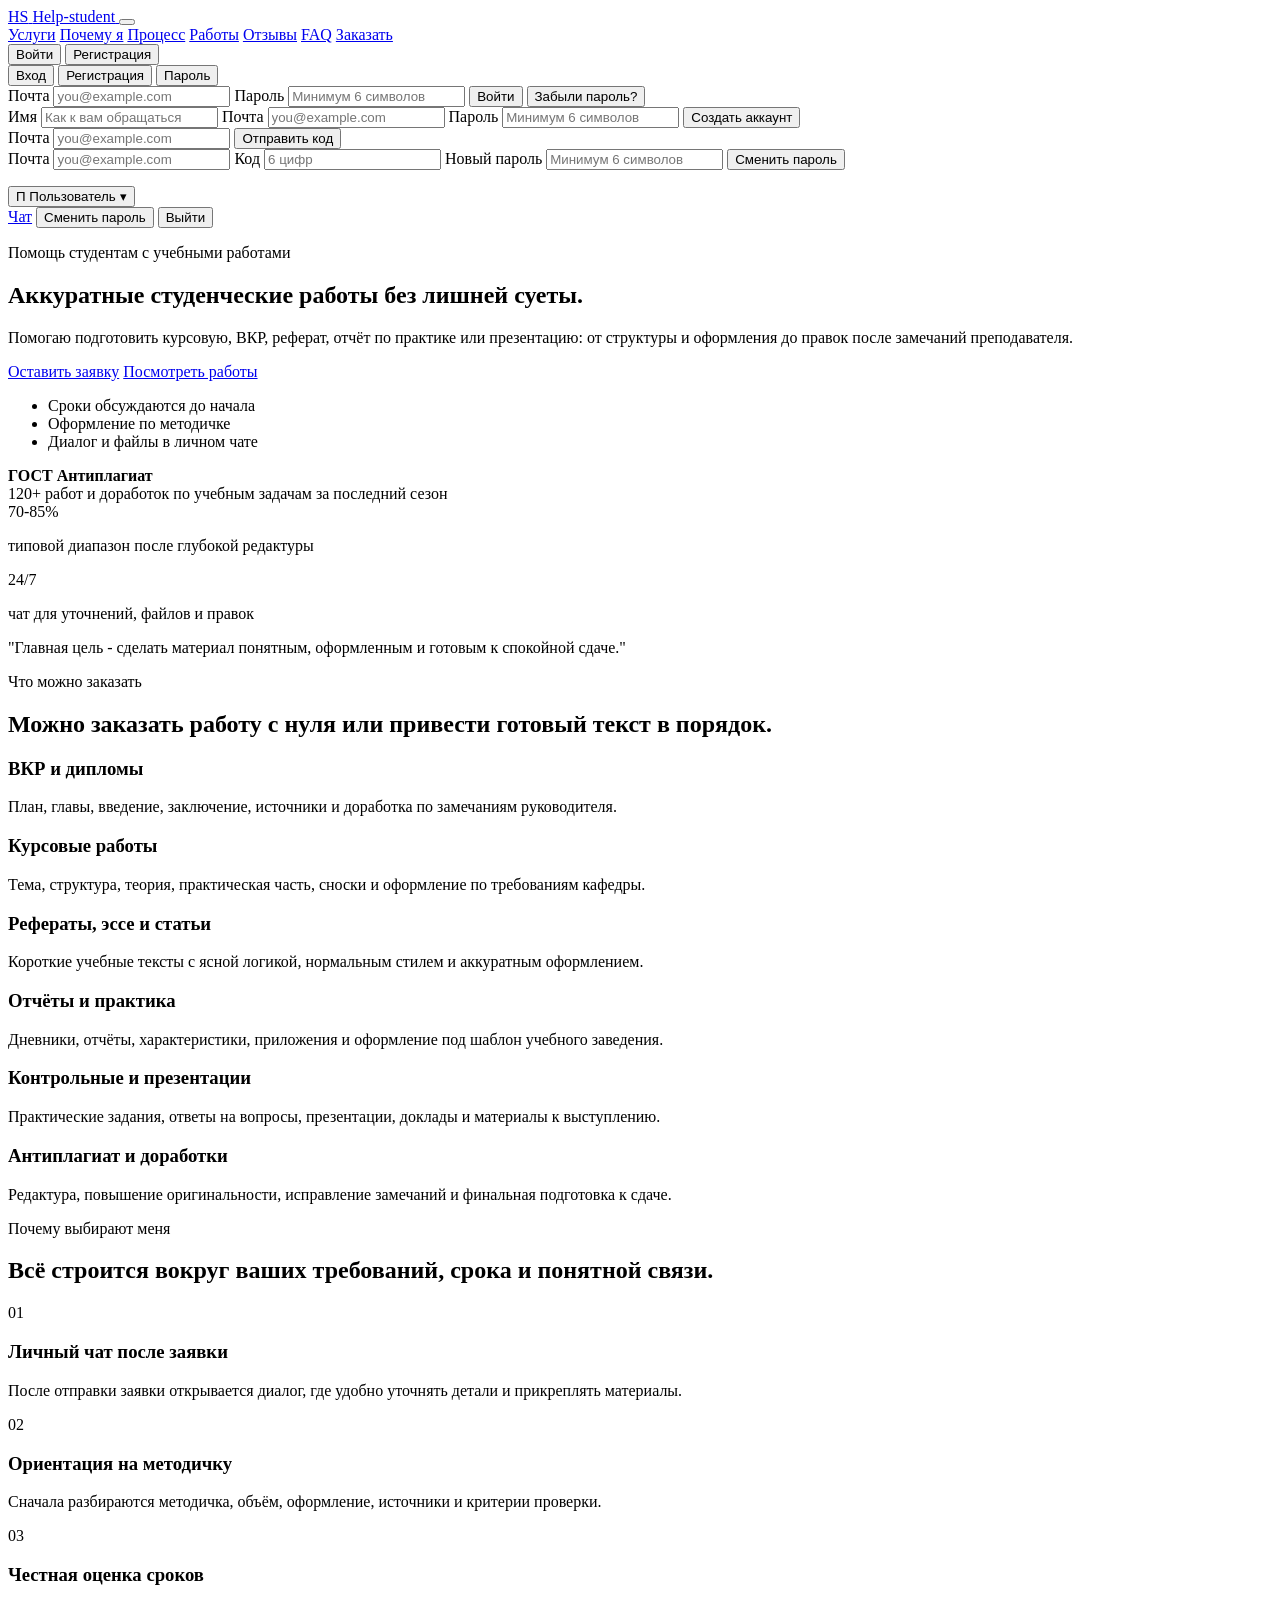
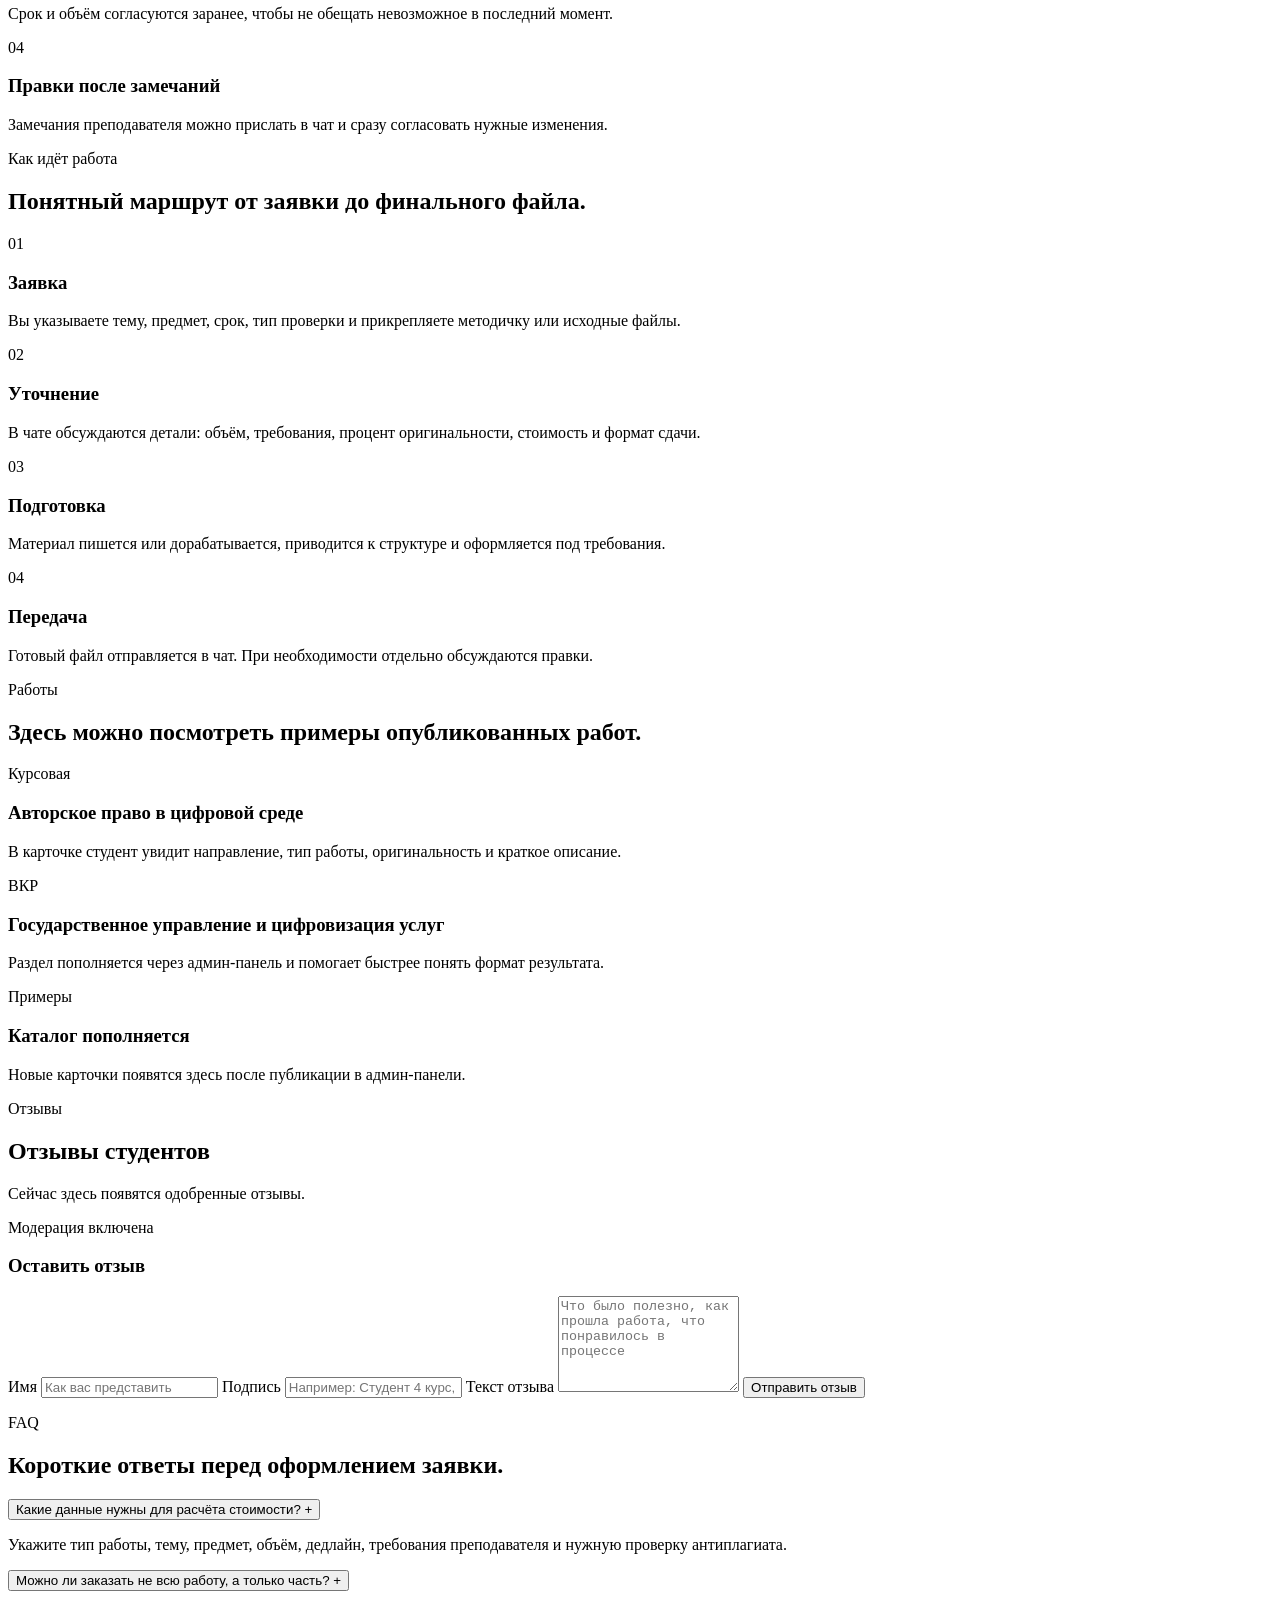
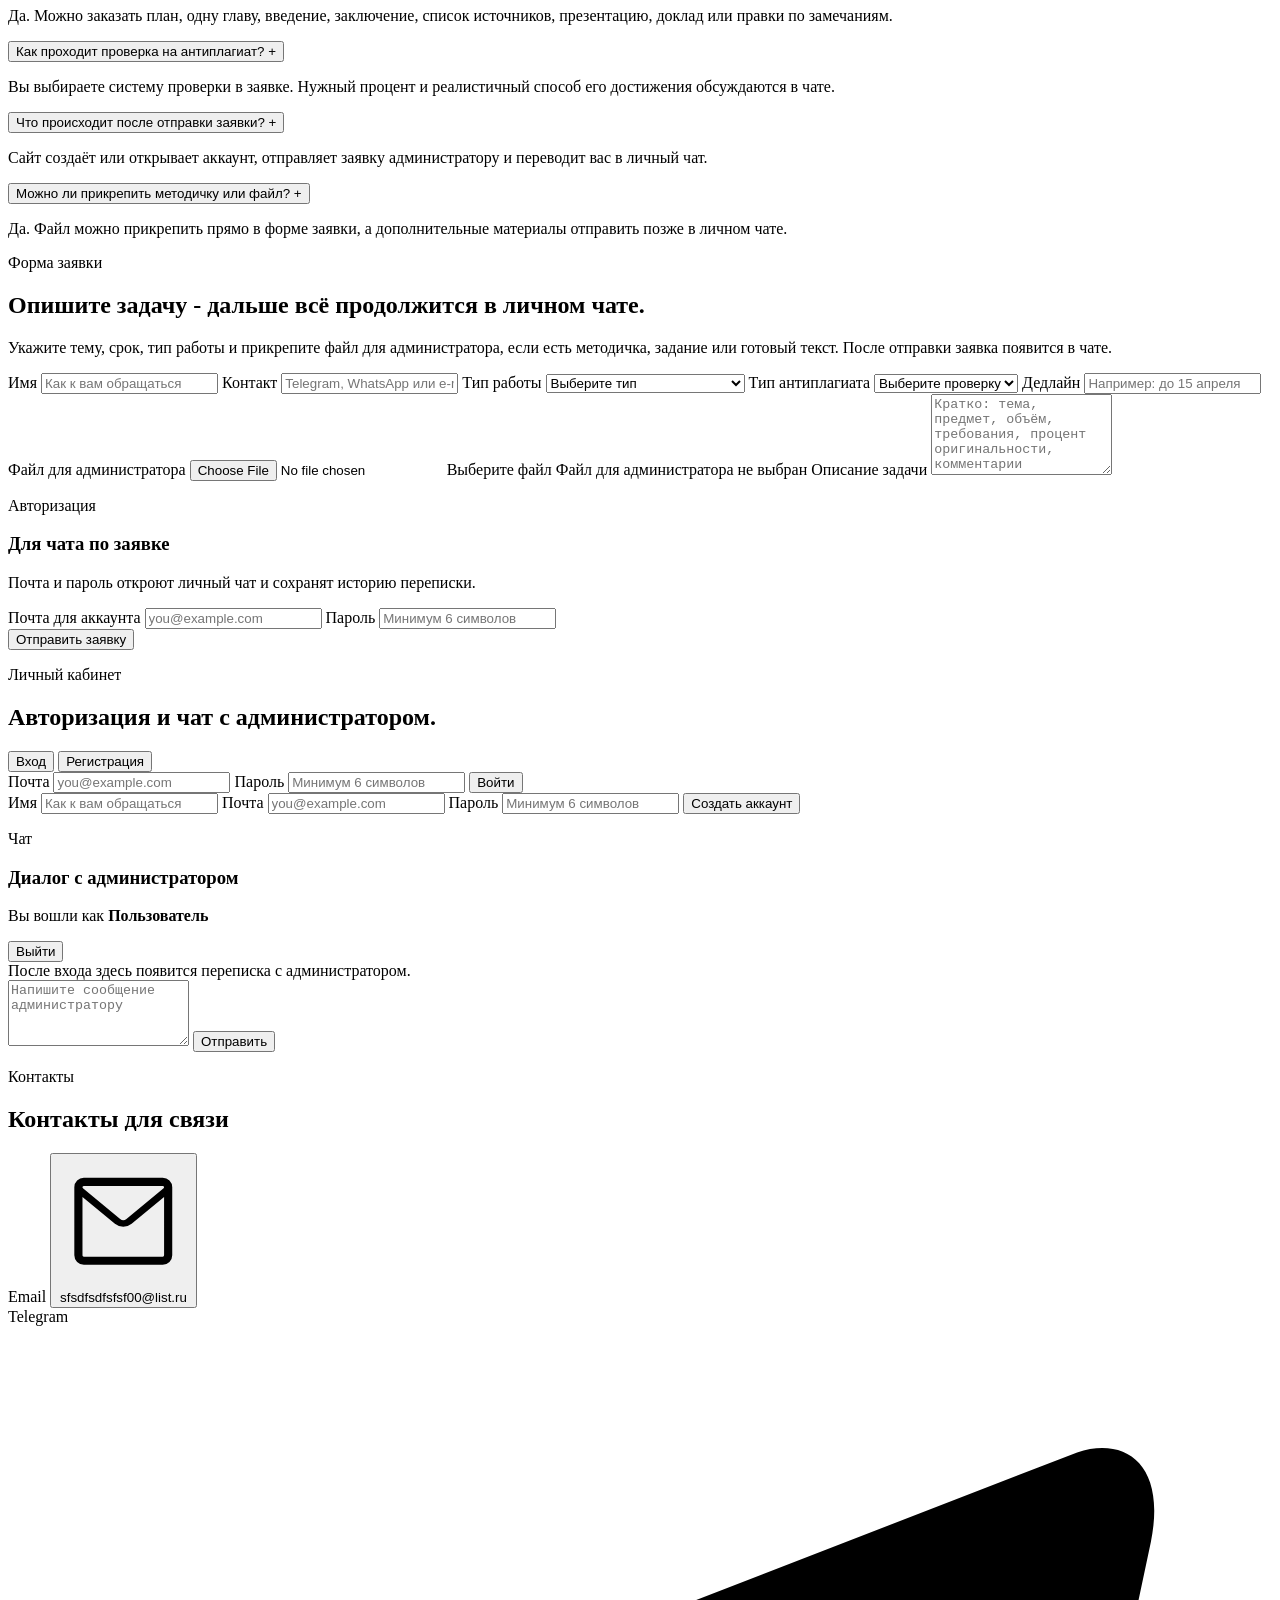
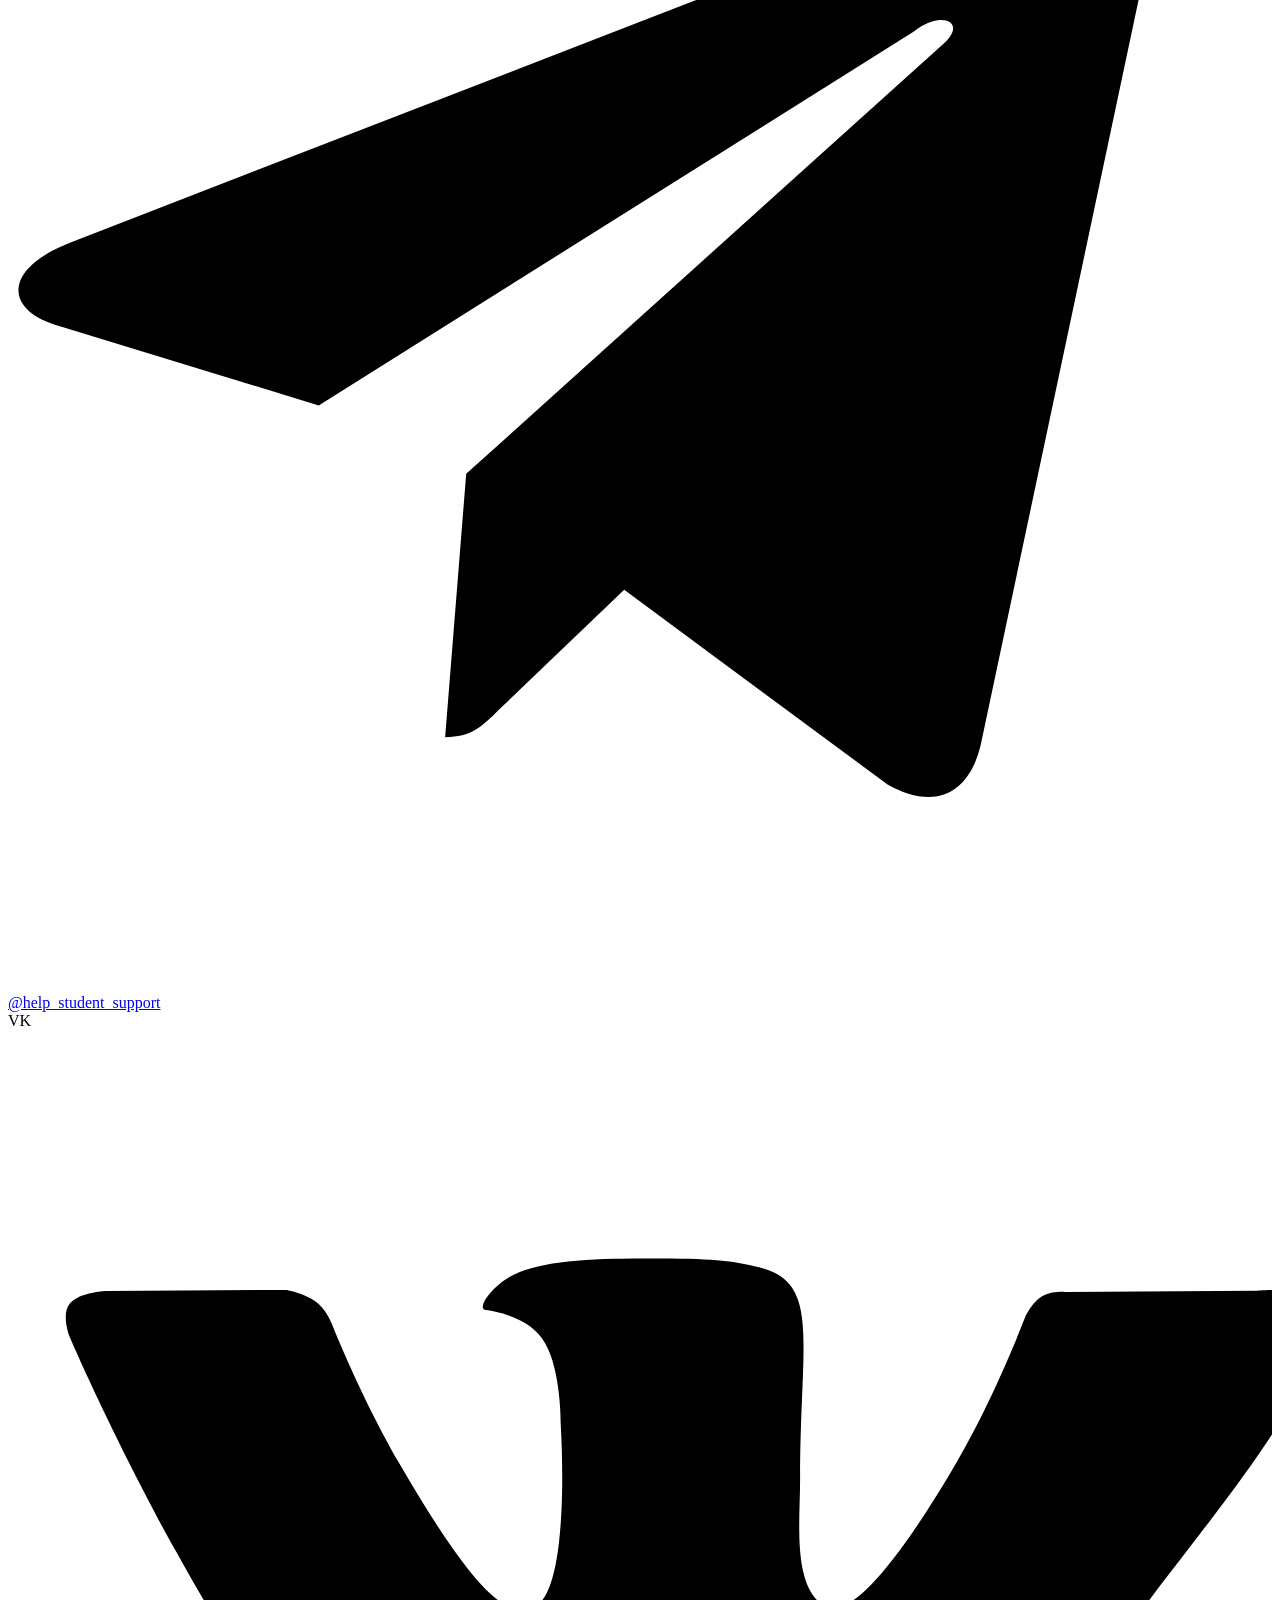
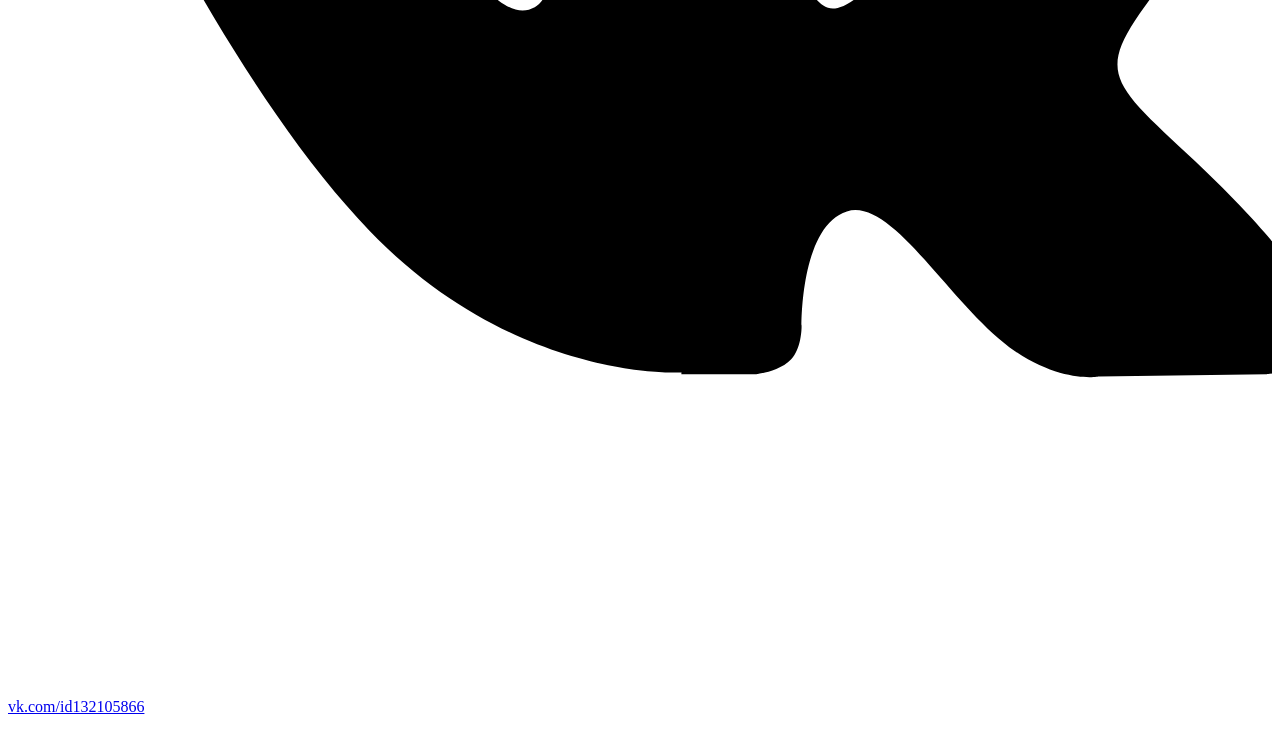
==== static/index.html @ 8c82ddb1 "Add files via upload" ====
<!DOCTYPE html>
<html lang="ru">
<head>
  <meta charset="UTF-8">
  <meta name="viewport" content="width=device-width, initial-scale=1.0">
  <title>Help-student | Помощь со студенческими работами</title>
  <meta
    name="description"
    content="Help-student: помощь с курсовыми, ВКР, рефератами, отчётами по практике, презентациями, повышением оригинальности и личным чатом с администратором."
  >
  <link rel="preconnect" href="https://fonts.googleapis.com">
  <link rel="preconnect" href="https://fonts.gstatic.com" crossorigin>
  <link href="https://fonts.googleapis.com/css2?family=Manrope:wght@400;500;700;800&family=Prata&display=swap" rel="stylesheet">
  <link rel="stylesheet" href="/styles.css">
</head>
<body>
  <div class="page-shell">
    <header class="site-header">
      <a class="brand" href="#hero">
        <span class="brand-mark">HS</span>
        <span class="brand-text">Help-student</span>
      </a>
      <button class="menu-toggle" type="button" aria-expanded="false" aria-controls="site-nav">
        <span></span>
        <span></span>
      </button>
      <nav class="site-nav" id="site-nav">
        <a href="#services">Услуги</a>
        <a href="#why">Почему я</a>
        <a href="#process">Процесс</a>
        <a href="#portfolio">Работы</a>
        <a href="#reviews">Отзывы</a>
        <a href="#faq">FAQ</a>
        <a href="#contact">Заказать</a>
      </nav>
      <div class="header-auth">
        <button class="button button-secondary header-auth-open" id="open-login-button" type="button">Войти</button>
        <button class="button button-primary header-auth-open" id="open-register-button" type="button">Регистрация</button>
        <div class="auth-popover is-hidden" id="auth-popover">
          <div class="account-tabs">
            <button class="account-tab is-active" type="button" data-auth-tab="login">Вход</button>
            <button class="account-tab" type="button" data-auth-tab="register">Регистрация</button>
            <button class="account-tab" type="button" data-auth-tab="reset">Пароль</button>
          </div>

          <form class="account-form" id="login-form">
            <label>
              Почта
              <input type="email" name="email" placeholder="you@example.com" required>
            </label>
            <label>
              Пароль
              <input type="password" name="password" placeholder="Минимум 6 символов" required>
            </label>
            <button class="button button-primary" type="submit">Войти</button>
            <button class="auth-inline-link" type="button" data-auth-tab="reset">Забыли пароль?</button>
          </form>

          <form class="account-form is-hidden" id="register-form">
            <label>
              Имя
              <input type="text" name="name" placeholder="Как к вам обращаться" required>
            </label>
            <label>
              Почта
              <input type="email" name="email" placeholder="you@example.com" required>
            </label>
            <label>
              Пароль
              <input type="password" name="password" placeholder="Минимум 6 символов" required>
            </label>
            <button class="button button-primary" type="submit">Создать аккаунт</button>
          </form>

          <div class="account-form is-hidden" id="reset-panel">
            <form class="account-form" id="reset-request-form">
              <label>
                Почта
                <input type="email" name="email" placeholder="you@example.com" required>
              </label>
              <button class="button button-secondary" type="submit">Отправить код</button>
            </form>
            <form class="account-form" id="reset-confirm-form">
              <label>
                Почта
                <input type="email" name="email" placeholder="you@example.com" required>
              </label>
              <label>
                Код
                <input type="text" name="code" placeholder="6 цифр" required>
              </label>
              <label>
                Новый пароль
                <input type="password" name="password" placeholder="Минимум 6 символов" required>
              </label>
              <button class="button button-primary" type="submit">Сменить пароль</button>
            </form>
          </div>

          <p class="form-status" id="auth-status" aria-live="polite"></p>
        </div>
        <div class="header-session is-hidden" id="header-session">
          <button class="button button-secondary profile-toggle" id="profile-toggle-button" type="button" aria-expanded="false" aria-controls="profile-menu">
            <span class="profile-avatar" id="profile-avatar" aria-hidden="true">П</span>
            <span class="header-session-name" id="header-session-name">Пользователь</span>
            <span class="profile-toggle-caret" aria-hidden="true">▾</span>
          </button>
          <div class="profile-menu is-hidden" id="profile-menu">
            <a class="profile-menu-link" id="open-chat-button" href="/chat">Чат</a>
            <span class="profile-menu-divider" aria-hidden="true"></span>
            <button class="profile-menu-link profile-menu-button" id="open-change-password-button" type="button">Сменить пароль</button>
            <span class="profile-menu-divider" aria-hidden="true"></span>
            <button class="profile-menu-link profile-menu-button" id="logout-button" type="button">Выйти</button>
          </div>
        </div>
      </div>
    </header>

    <main>
      <section class="hero" id="hero">
        <div class="hero-copy">
          <p class="eyebrow">Помощь студентам с учебными работами</p>
          <h1>Аккуратные студенческие работы без лишней суеты.</h1>
          <p class="hero-text">
            Помогаю подготовить курсовую, ВКР, реферат, отчёт по практике или презентацию:
            от структуры и оформления до правок после замечаний преподавателя.
          </p>
          <div class="hero-actions">
            <a class="button button-primary" href="#contact">Оставить заявку</a>
            <a class="button button-secondary" href="#portfolio">Посмотреть работы</a>
          </div>
          <ul class="hero-points">
            <li>Сроки обсуждаются до начала</li>
            <li>Оформление по методичке</li>
            <li>Диалог и файлы в личном чате</li>
          </ul>
        </div>
        <div class="hero-card">
          <div class="paper-preview" aria-hidden="true">
            <div class="paper-preview-head">
              <span></span>
              <span></span>
              <span></span>
            </div>
            <div class="paper-preview-lines">
              <i></i>
              <i></i>
              <i></i>
              <i></i>
            </div>
            <div class="paper-preview-footer">
              <b>ГОСТ</b>
              <b>Антиплагиат</b>
            </div>
          </div>
          <div class="stat-card">
            <span class="stat-number">120+</span>
            <span class="stat-label">работ и доработок по учебным задачам за последний сезон</span>
          </div>
          <div class="stat-grid">
            <article>
              <span>70-85%</span>
              <p>типовой диапазон после глубокой редактуры</p>
            </article>
            <article>
              <span>24/7</span>
              <p>чат для уточнений, файлов и правок</p>
            </article>
          </div>
          <div class="quote-card">
            <p>"Главная цель - сделать материал понятным, оформленным и готовым к спокойной сдаче."</p>
          </div>
        </div>
      </section>

      <section class="services section" id="services">
        <div class="section-heading">
          <p class="eyebrow">Что можно заказать</p>
          <h2>Можно заказать работу с нуля или привести готовый текст в порядок.</h2>
        </div>
        <div class="service-grid">
          <article class="service-card">
            <h3>ВКР и дипломы</h3>
            <p>План, главы, введение, заключение, источники и доработка по замечаниям руководителя.</p>
          </article>
          <article class="service-card">
            <h3>Курсовые работы</h3>
            <p>Тема, структура, теория, практическая часть, сноски и оформление по требованиям кафедры.</p>
          </article>
          <article class="service-card">
            <h3>Рефераты, эссе и статьи</h3>
            <p>Короткие учебные тексты с ясной логикой, нормальным стилем и аккуратным оформлением.</p>
          </article>
          <article class="service-card">
            <h3>Отчёты и практика</h3>
            <p>Дневники, отчёты, характеристики, приложения и оформление под шаблон учебного заведения.</p>
          </article>
          <article class="service-card">
            <h3>Контрольные и презентации</h3>
            <p>Практические задания, ответы на вопросы, презентации, доклады и материалы к выступлению.</p>
          </article>
          <article class="service-card accent-card">
            <h3>Антиплагиат и доработки</h3>
            <p>Редактура, повышение оригинальности, исправление замечаний и финальная подготовка к сдаче.</p>
          </article>
        </div>
      </section>

      <section class="why section" id="why">
        <div class="section-heading">
          <p class="eyebrow">Почему выбирают меня</p>
          <h2>Всё строится вокруг ваших требований, срока и понятной связи.</h2>
        </div>
        <div class="why-grid">
          <article class="why-card">
            <span>01</span>
            <h3>Личный чат после заявки</h3>
            <p>После отправки заявки открывается диалог, где удобно уточнять детали и прикреплять материалы.</p>
          </article>
          <article class="why-card">
            <span>02</span>
            <h3>Ориентация на методичку</h3>
            <p>Сначала разбираются методичка, объём, оформление, источники и критерии проверки.</p>
          </article>
          <article class="why-card">
            <span>03</span>
            <h3>Честная оценка сроков</h3>
            <p>Срок и объём согласуются заранее, чтобы не обещать невозможное в последний момент.</p>
          </article>
          <article class="why-card">
            <span>04</span>
            <h3>Правки после замечаний</h3>
            <p>Замечания преподавателя можно прислать в чат и сразу согласовать нужные изменения.</p>
          </article>
        </div>
      </section>

      <section class="process section" id="process">
        <div class="section-heading">
          <p class="eyebrow">Как идёт работа</p>
          <h2>Понятный маршрут от заявки до финального файла.</h2>
        </div>
        <div class="process-grid">
          <article>
            <span>01</span>
            <h3>Заявка</h3>
            <p>Вы указываете тему, предмет, срок, тип проверки и прикрепляете методичку или исходные файлы.</p>
          </article>
          <article>
            <span>02</span>
            <h3>Уточнение</h3>
            <p>В чате обсуждаются детали: объём, требования, процент оригинальности, стоимость и формат сдачи.</p>
          </article>
          <article>
            <span>03</span>
            <h3>Подготовка</h3>
            <p>Материал пишется или дорабатывается, приводится к структуре и оформляется под требования.</p>
          </article>
          <article>
            <span>04</span>
            <h3>Передача</h3>
            <p>Готовый файл отправляется в чат. При необходимости отдельно обсуждаются правки.</p>
          </article>
        </div>
      </section>

      <section class="portfolio section" id="portfolio">
        <div class="section-heading">
          <p class="eyebrow">Работы</p>
          <h2>Здесь можно посмотреть примеры опубликованных работ.</h2>
        </div>
        <div class="portfolio-grid" id="works-list">
          <article class="portfolio-card">
            <p class="portfolio-type">Курсовая</p>
            <h3>Авторское право в цифровой среде</h3>
            <p>В карточке студент увидит направление, тип работы, оригинальность и краткое описание.</p>
          </article>
          <article class="portfolio-card">
            <p class="portfolio-type">ВКР</p>
            <h3>Государственное управление и цифровизация услуг</h3>
            <p>Раздел пополняется через админ-панель и помогает быстрее понять формат результата.</p>
          </article>
          <article class="portfolio-card">
            <p class="portfolio-type">Примеры</p>
            <h3>Каталог пополняется</h3>
            <p>Новые карточки появятся здесь после публикации в админ-панели.</p>
          </article>
        </div>
      </section>

      <section class="reviews section" id="reviews">
        <div class="section-heading">
          <p class="eyebrow">Отзывы</p>
          <h2>Отзывы студентов</h2>
        </div>
        <div class="reviews-layout">
          <div class="review-grid" id="reviews-list">
            <article class="review-card">
              <p>Сейчас здесь появятся одобренные отзывы.</p>
              <span>Модерация включена</span>
            </article>
          </div>
          <form class="review-form" id="review-form">
            <h3>Оставить отзыв</h3>
            <label>
              Имя
              <input type="text" name="name" placeholder="Как вас представить" required>
            </label>
            <label>
              Подпись
              <input type="text" name="role" placeholder="Например: Студент 4 курс, МГУ" required>
            </label>
            <label class="full-width">
              Текст отзыва
              <textarea name="text" rows="6" placeholder="Что было полезно, как прошла работа, что понравилось в процессе" required></textarea>
            </label>
            <button class="button button-primary full-width" type="submit">Отправить отзыв</button>
            <p class="form-status" id="review-status" aria-live="polite"></p>
          </form>
        </div>
      </section>

      <section class="faq section" id="faq">
        <div class="section-heading">
          <p class="eyebrow">FAQ</p>
          <h2>Короткие ответы перед оформлением заявки.</h2>
        </div>
        <div class="faq-list">
          <article class="faq-item">
            <button class="faq-question" type="button">
              <span>Какие данные нужны для расчёта стоимости?</span>
              <span class="faq-icon">+</span>
            </button>
            <div class="faq-answer">
              <p>Укажите тип работы, тему, предмет, объём, дедлайн, требования преподавателя и нужную проверку антиплагиата.</p>
            </div>
          </article>
          <article class="faq-item">
            <button class="faq-question" type="button">
              <span>Можно ли заказать не всю работу, а только часть?</span>
              <span class="faq-icon">+</span>
            </button>
            <div class="faq-answer">
              <p>Да. Можно заказать план, одну главу, введение, заключение, список источников, презентацию, доклад или правки по замечаниям.</p>
            </div>
          </article>
          <article class="faq-item">
            <button class="faq-question" type="button">
              <span>Как проходит проверка на антиплагиат?</span>
              <span class="faq-icon">+</span>
            </button>
            <div class="faq-answer">
              <p>Вы выбираете систему проверки в заявке. Нужный процент и реалистичный способ его достижения обсуждаются в чате.</p>
            </div>
          </article>
          <article class="faq-item">
            <button class="faq-question" type="button">
              <span>Что происходит после отправки заявки?</span>
              <span class="faq-icon">+</span>
            </button>
            <div class="faq-answer">
              <p>Сайт создаёт или открывает аккаунт, отправляет заявку администратору и переводит вас в личный чат.</p>
            </div>
          </article>
          <article class="faq-item">
            <button class="faq-question" type="button">
              <span>Можно ли прикрепить методичку или файл?</span>
              <span class="faq-icon">+</span>
            </button>
            <div class="faq-answer">
              <p>Да. Файл можно прикрепить прямо в форме заявки, а дополнительные материалы отправить позже в личном чате.</p>
            </div>
          </article>
        </div>
      </section>

      <section class="contact section" id="contact">
        <div class="contact-panel">
          <div class="contact-copy">
            <p class="eyebrow">Форма заявки</p>
            <h2>Опишите задачу - дальше всё продолжится в личном чате.</h2>
            <p>
              Укажите тему, срок, тип работы и прикрепите файл для администратора, если есть методичка,
              задание или готовый текст. После отправки заявка появится в чате.
            </p>
          </div>
          <form class="contact-form" id="request-form">
            <label>
              Имя
              <input type="text" name="name" placeholder="Как к вам обращаться" required>
            </label>
            <label>
              Контакт
              <input type="text" name="contact" placeholder="Telegram, WhatsApp или e-mail" required>
            </label>
            <label>
              Тип работы
              <select name="taskType" required>
                <option value="">Выберите тип</option>
                <option value="ВКР">ВКР</option>
                <option value="Курсовая">Курсовая</option>
                <option value="Реферат">Реферат</option>
                <option value="Статья">Статья</option>
                <option value="Отчёт по практике">Отчёт по практике</option>
                <option value="Контрольная">Контрольная</option>
                <option value="Презентация">Презентация</option>
                <option value="Редактура">Редактура</option>
                <option value="Оригинальность">Повышение оригинальности</option>
              </select>
            </label>
            <label>
              Тип антиплагиата
              <select name="antiPlagiarism" required>
                <option value="">Выберите проверку</option>
                <option value="Антиплагиат.ВУЗ">Антиплагиат.ВУЗ</option>
                <option value="Антиплагиат.ру">Антиплагиат.ру</option>
                <option value="Etxt / Text.ru">Etxt / Text.ru</option>
                <option value="Не требуется">Не требуется</option>
                <option value="Уточнить в чате">Уточнить в чате</option>
              </select>
            </label>
            <label>
              Дедлайн
              <input type="text" name="deadline" placeholder="Например: до 15 апреля" required>
            </label>
            <label class="request-file-field">
              Файл для администратора
              <span class="file-picker">
                <input id="request-file-input" type="file" name="attachmentFile">
                <span class="file-picker-button">Выберите файл</span>
              </span>
              <span class="attachment-name" id="request-attachment-name">Файл для администратора не выбран</span>
            </label>
            <label class="request-details-field">
              Описание задачи
              <textarea name="details" rows="5" placeholder="Кратко: тема, предмет, объём, требования, процент оригинальности, комментарии преподавателя" required></textarea>
            </label>
            <div class="request-auth-box full-width" id="request-auth-box">
              <div>
                <p class="eyebrow">Авторизация</p>
                <h3>Для чата по заявке</h3>
                <p>Почта и пароль откроют личный чат и сохранят историю переписки.</p>
              </div>
              <label>
                Почта для аккаунта
                <input type="email" name="authEmail" placeholder="you@example.com">
              </label>
              <label>
                Пароль
                <input type="password" name="authPassword" placeholder="Минимум 6 символов">
              </label>
            </div>
            <button class="button button-primary full-width" type="submit">Отправить заявку</button>
            <p class="form-status" id="form-status" aria-live="polite"></p>
          </form>
        </div>
      </section>

      <section class="account section is-hidden" id="account">
        <div class="section-heading">
          <p class="eyebrow">Личный кабинет</p>
          <h2>Авторизация и чат с администратором.</h2>
        </div>
        <div class="account-layout">
          <div class="account-auth" id="account-auth">
            <div class="account-tabs">
              <button class="account-tab is-active" type="button" data-auth-tab="login">Вход</button>
              <button class="account-tab" type="button" data-auth-tab="register">Регистрация</button>
            </div>

            <form class="account-form" id="account-login-form">
              <label>
                Почта
                <input type="email" name="email" placeholder="you@example.com" required>
              </label>
              <label>
                Пароль
                <input type="password" name="password" placeholder="Минимум 6 символов" required>
              </label>
              <button class="button button-primary" type="submit">Войти</button>
            </form>

            <form class="account-form is-hidden" id="account-register-form">
              <label>
                Имя
                <input type="text" name="name" placeholder="Как к вам обращаться" required>
              </label>
              <label>
                Почта
                <input type="email" name="email" placeholder="you@example.com" required>
              </label>
              <label>
                Пароль
                <input type="password" name="password" placeholder="Минимум 6 символов" required>
              </label>
              <button class="button button-primary" type="submit">Создать аккаунт</button>
            </form>

            <p class="form-status" id="account-auth-status" aria-live="polite"></p>
          </div>

          <div class="user-chat is-hidden" id="user-chat-panel">
            <div class="user-chat-head">
              <div>
                <p class="eyebrow">Чат</p>
                <h3>Диалог с администратором</h3>
                <p class="user-chat-subtitle">Вы вошли как <strong id="user-name">Пользователь</strong></p>
              </div>
              <button class="button button-secondary" id="user-logout-button" type="button">Выйти</button>
            </div>
            <div class="chat-messages" id="user-chat-messages">
              <div class="chat-empty">После входа здесь появится переписка с администратором.</div>
            </div>
            <form class="chat-form" id="user-chat-form">
              <textarea name="text" rows="4" placeholder="Напишите сообщение администратору" required></textarea>
              <button class="button button-primary" type="submit">Отправить</button>
            </form>
            <p class="form-status" id="chat-status" aria-live="polite"></p>
          </div>
        </div>
      </section>

      <footer class="site-footer section">
        <div class="footer-panel">
          <div class="footer-copy">
            <p class="eyebrow">Контакты</p>
            <h2>Контакты для связи</h2>
            <div class="footer-contacts">
              <div class="footer-contact-item">
                <span class="footer-contact-label">Email</span>
                <button
                  class="footer-link footer-copy-button"
                  type="button"
                  data-copy-email="sfsdfsdfsfsf00@list.ru"
                  aria-label="Скопировать почту"
                >
                  <svg class="footer-inline-icon" viewBox="0 0 24 24" aria-hidden="true">
                    <path d="M3 5.75A1.75 1.75 0 0 1 4.75 4h14.5A1.75 1.75 0 0 1 21 5.75v12.5A1.75 1.75 0 0 1 19.25 20H4.75A1.75 1.75 0 0 1 3 18.25V5.75Zm1.75-.25a.25.25 0 0 0-.159.443l6.83 5.629a.92.92 0 0 0 1.158 0l6.83-5.629a.25.25 0 0 0-.159-.443H4.75Zm14.75 2.022-5.964 4.916a2.42 2.42 0 0 1-3.072 0L4.5 7.522v10.728c0 .138.112.25.25.25h14.5a.25.25 0 0 0 .25-.25V7.522Z"/>
                  </svg>
                  <span>sfsdfsdfsfsf00@list.ru</span>
                </button>
              </div>
              <div class="footer-contact-item">
                <span class="footer-contact-label">Telegram</span>
                <a class="footer-link" href="https://t.me/help_student_support" target="_blank" rel="noopener noreferrer">
                  <svg class="footer-inline-icon" viewBox="0 0 24 24" aria-hidden="true">
                    <path d="M21.7 4.1 18.5 19.2c-.2 1.1-.9 1.4-1.8.9l-5-3.7-2.4 2.3c-.3.3-.5.5-1 .5l.4-5 9.1-8.2c.4-.4-.1-.6-.6-.2L5.9 12.9 1 11.4c-1.1-.3-1.1-1.1.2-1.6L20.3 2.4c.9-.3 1.7.2 1.4 1.7Z"/>
                  </svg>
                  <span>@help_student_support</span>
                </a>
              </div>
              <div class="footer-contact-item">
                <span class="footer-contact-label">VK</span>
                <a class="footer-link" href="https://vk.com/id132105866" target="_blank" rel="noopener noreferrer">
                  <svg class="footer-inline-icon" viewBox="0 0 24 24" aria-hidden="true">
                    <path d="M12.785 17.927h1.432s.433-.047.654-.282c.204-.217.197-.624.197-.624s-.028-1.904.86-2.184c.876-.277 2 1.84 3.193 2.654.903.616 1.59.481 1.59.481l3.192-.045s1.67-.103.878-1.419c-.065-.108-.462-.973-2.378-2.752-2.005-1.862-1.736-1.561.678-4.779 1.47-1.959 2.059-3.154 1.875-3.666-.176-.489-1.262-.36-1.262-.36l-3.594.022s-.267-.036-.464.081c-.193.115-.317.383-.317.383s-.569 1.515-1.326 2.804c-1.597 2.72-2.236 2.865-2.497 2.696-.607-.393-.456-1.578-.456-2.42 0-2.63.399-3.726-.777-4.01-.39-.094-.678-.157-1.677-.167-1.283-.013-2.367.004-2.982.305-.409.2-.724.646-.531.672.239.031.78.147 1.065.535.37.502.356 1.63.356 1.63s.211 3.095-.493 3.479c-.484.264-1.149-.275-2.578-2.744-.732-1.265-1.285-2.662-1.285-2.662s-.106-.259-.297-.398c-.23-.168-.552-.222-.552-.222l-3.415.022s-.513.014-.7.236c-.167.198-.014.607-.014.607s2.673 6.25 5.699 9.397c2.777 2.887 5.929 2.698 5.929 2.698Z"/>
                  </svg>
                  <span>vk.com/id132105866</span>
                </a>
              </div>
            </div>
            <p class="footer-copy-status" id="footer-copy-status" aria-live="polite"></p>
          </div>
        </div>
      </footer>
    </main>
  </div>

  <script src="/app.js"></script>
</body>
</html>
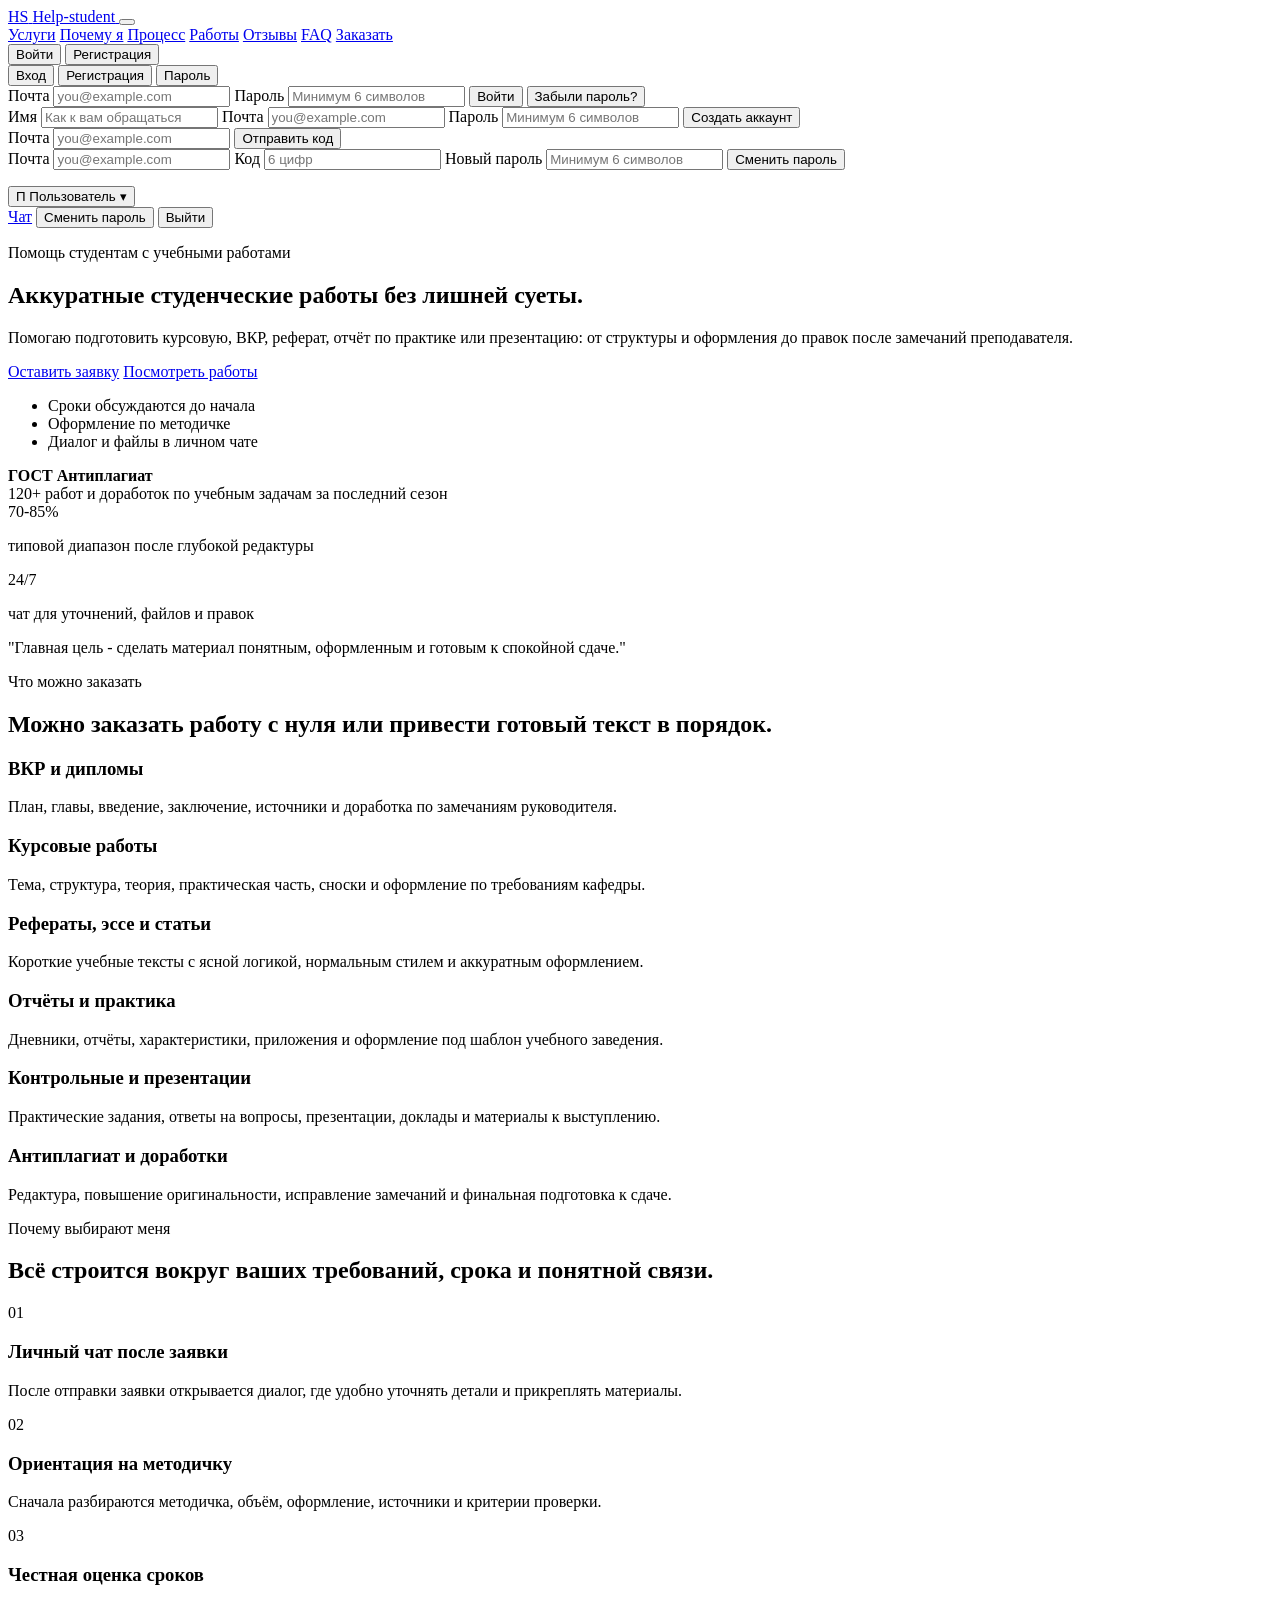
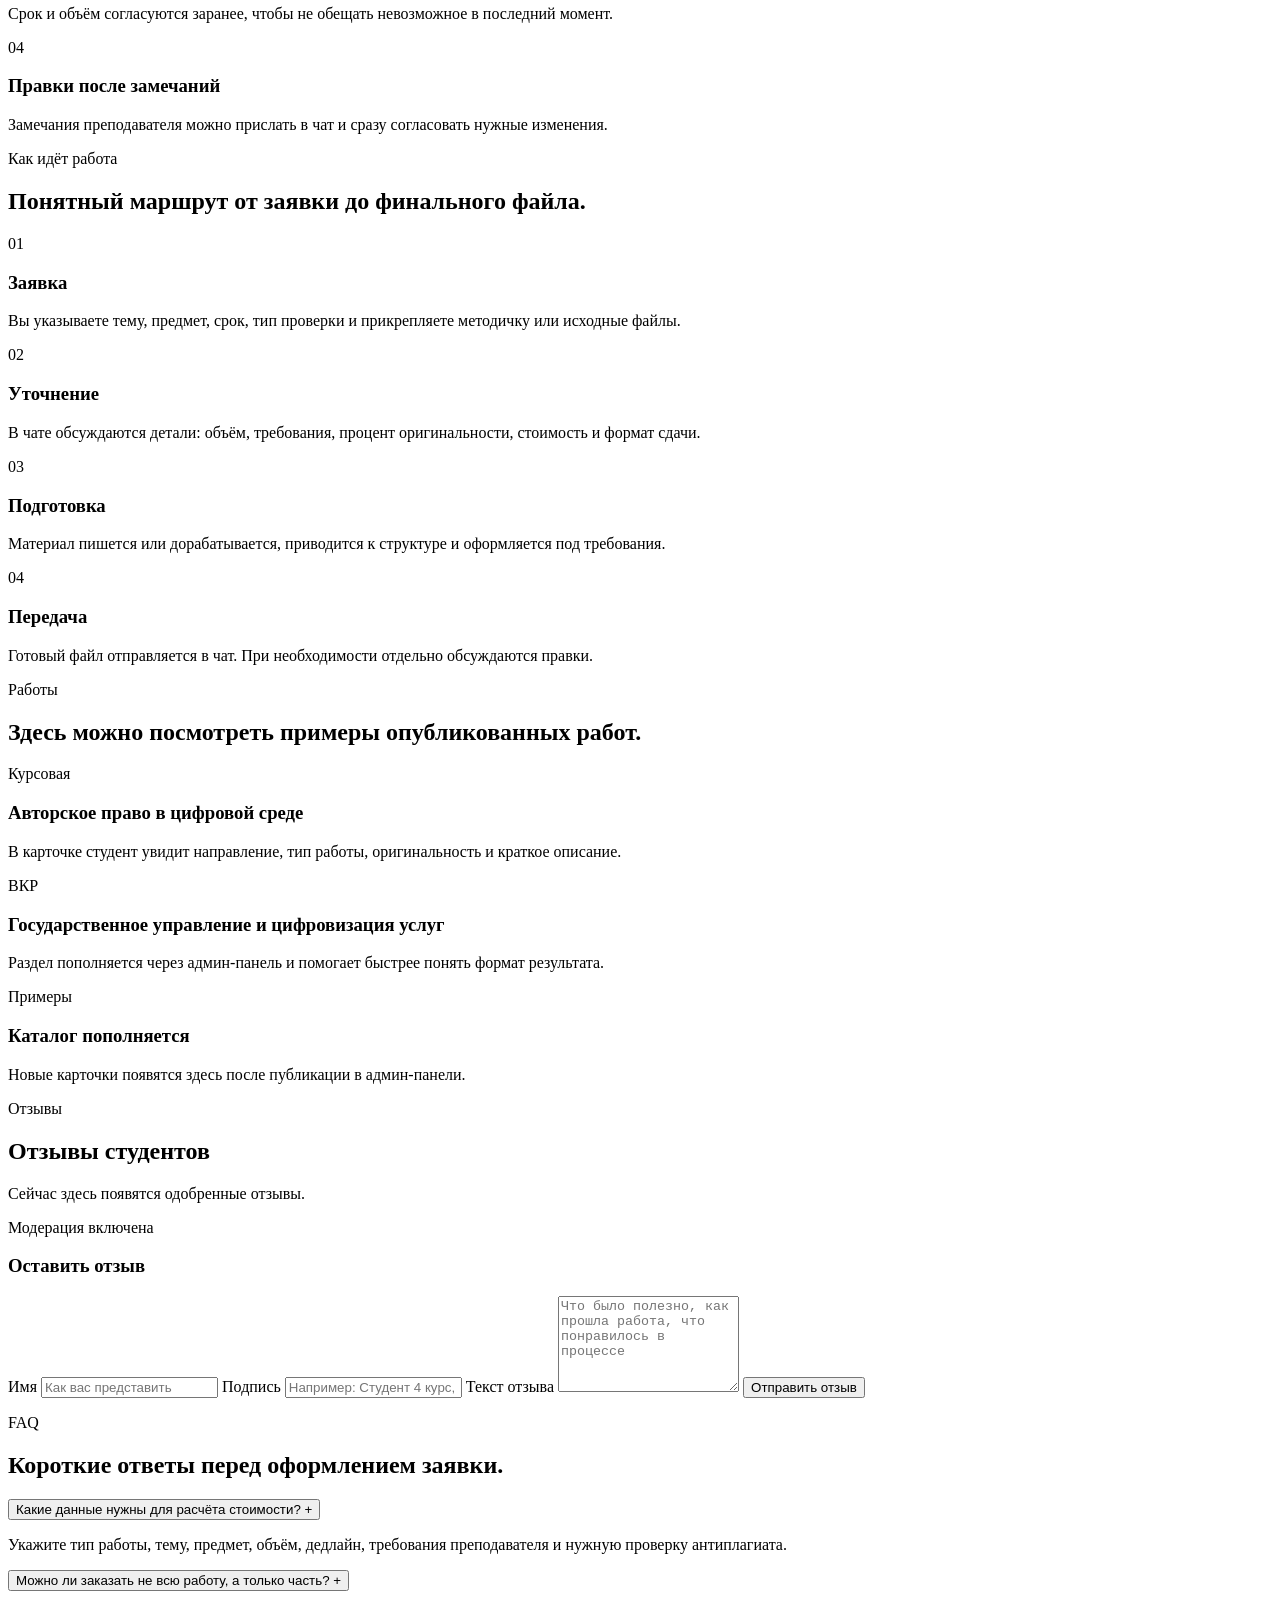
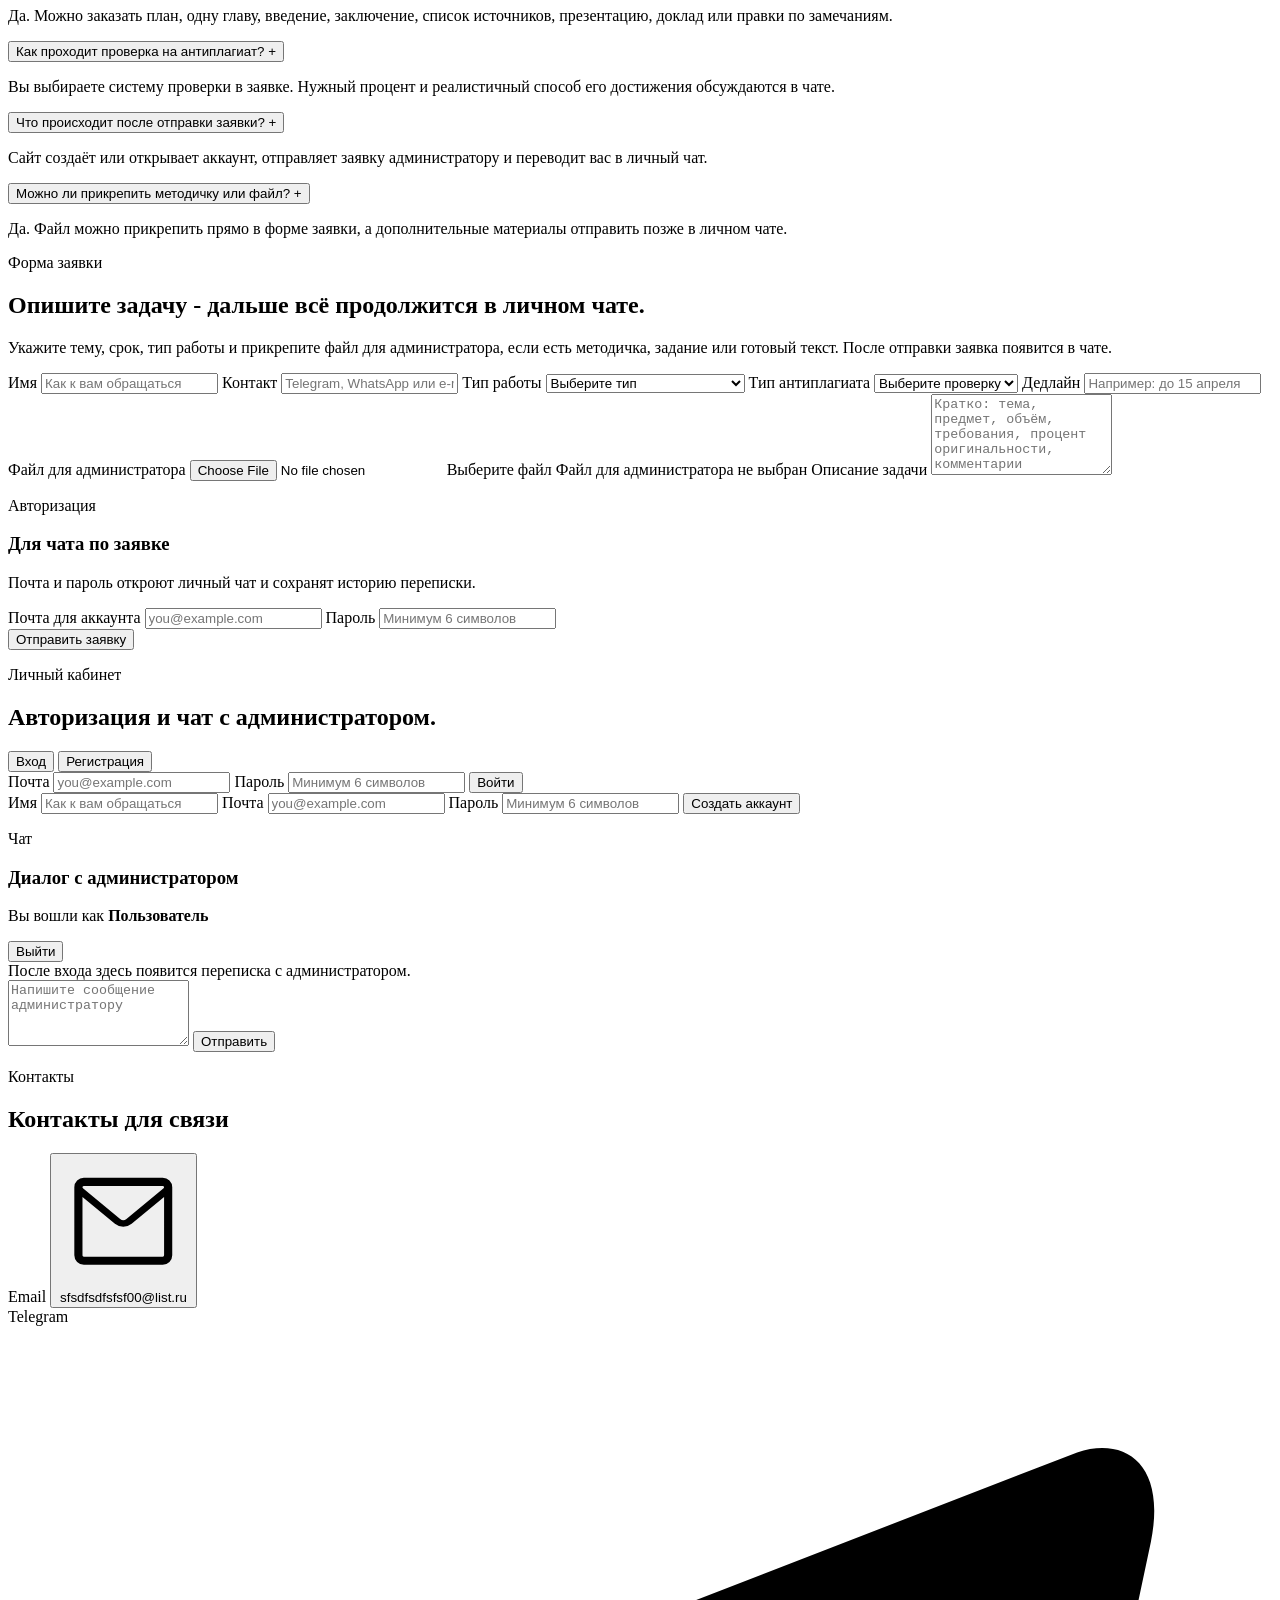
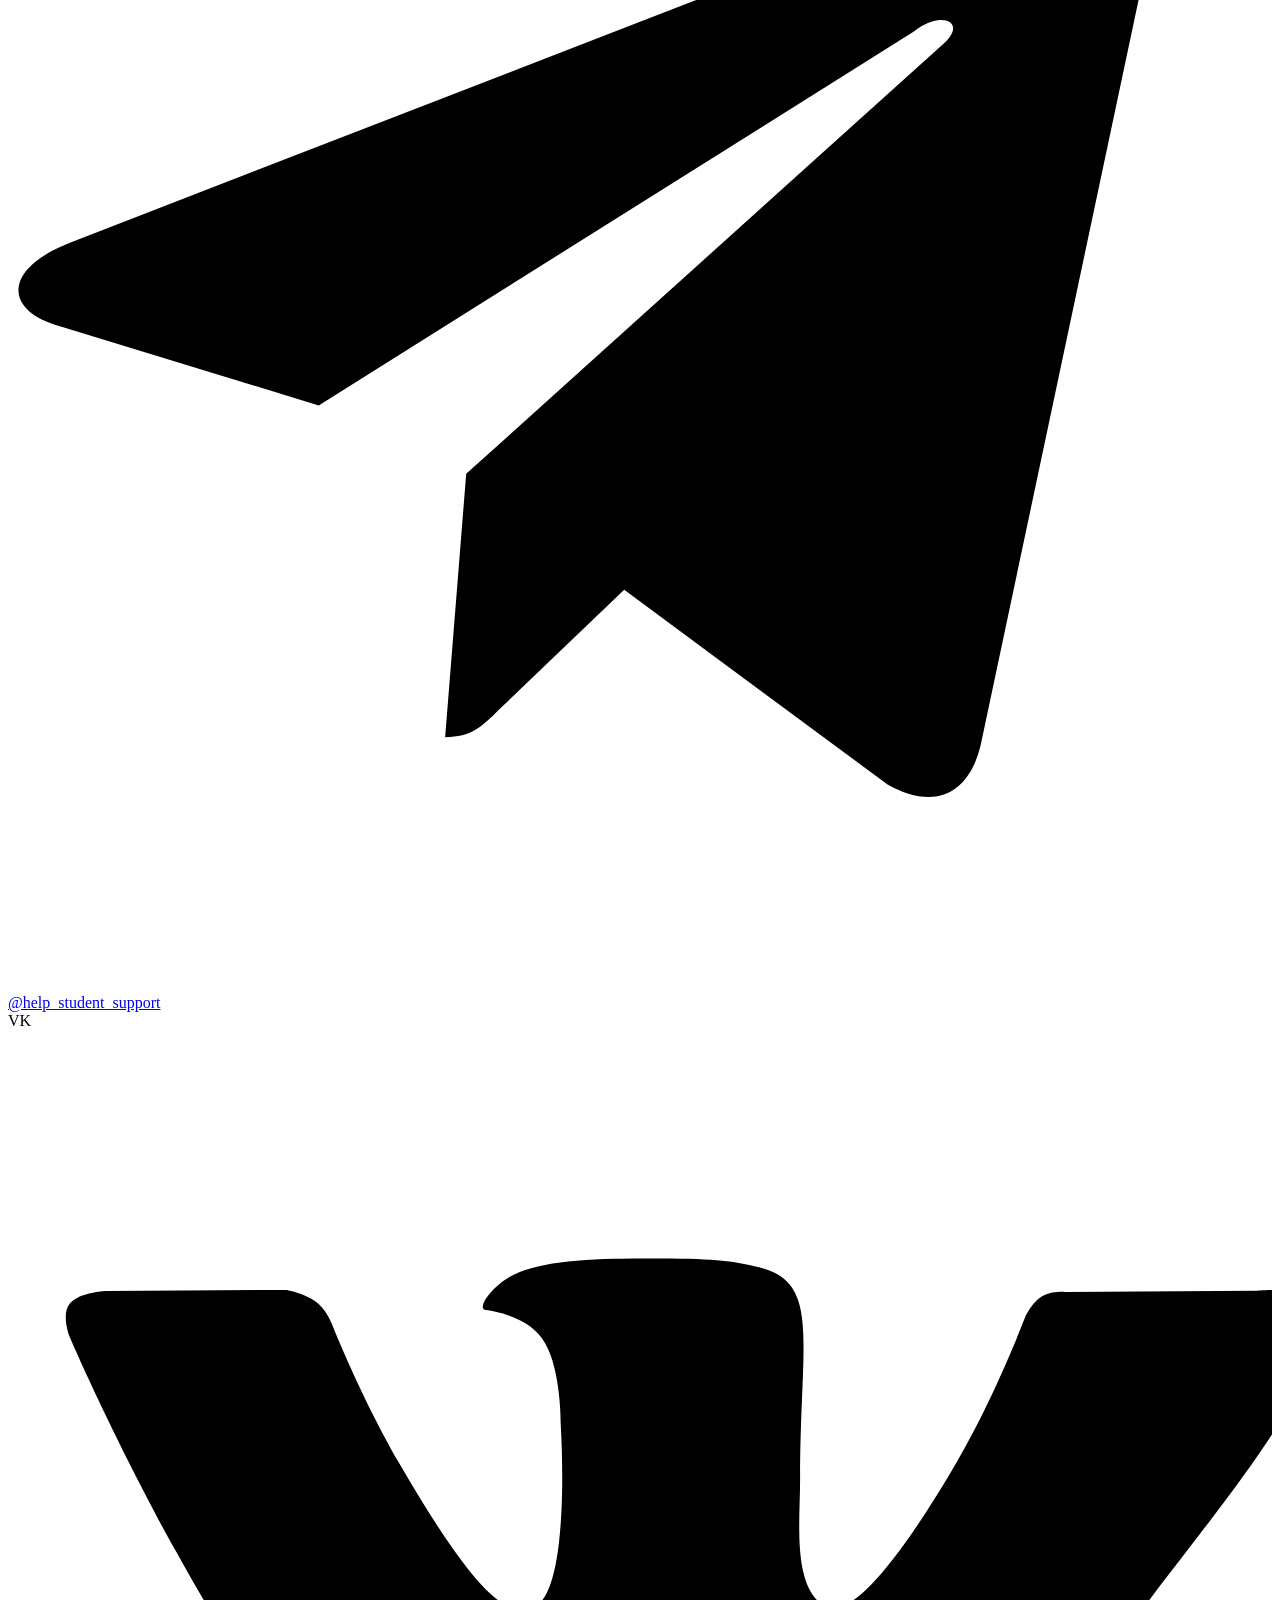
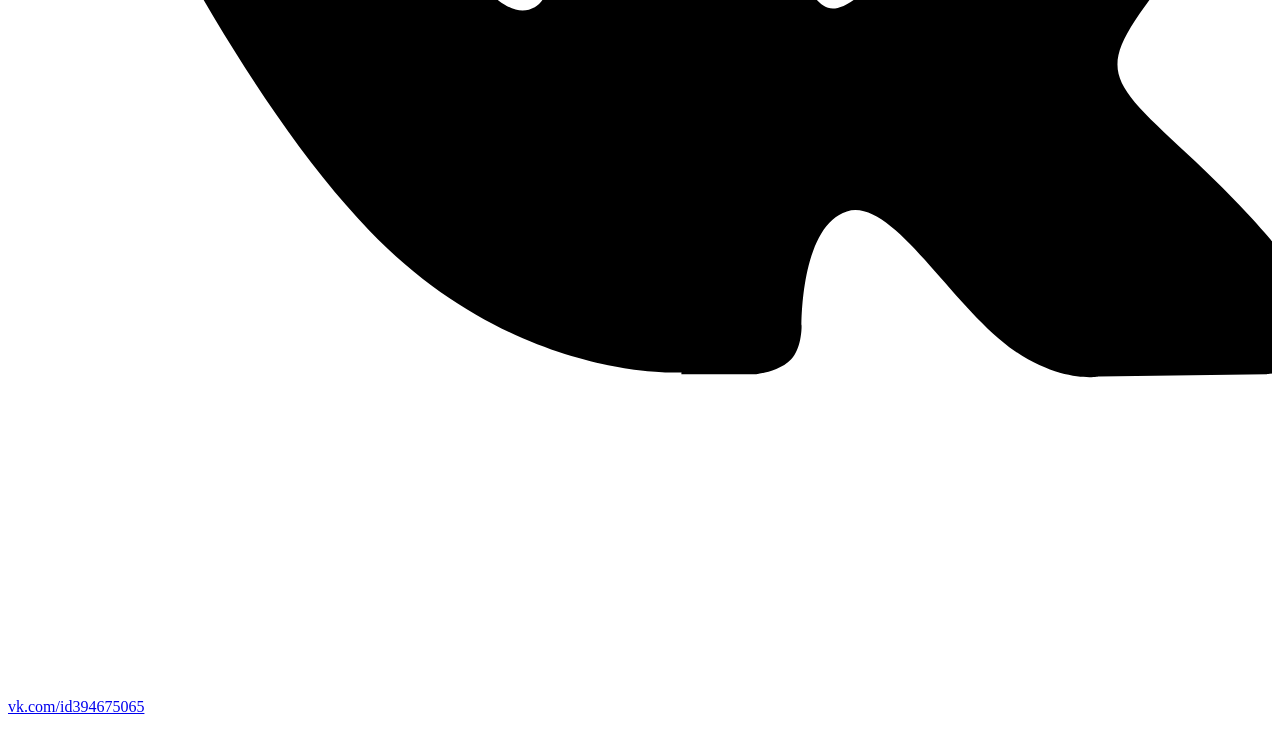
==== commit 2e6e142c: "Update index.html VK" ====
--- a/static/index.html
+++ b/static/index.html
@@ -551,11 +551,11 @@
               </div>
               <div class="footer-contact-item">
                 <span class="footer-contact-label">VK</span>
-                <a class="footer-link" href="https://vk.com/id132105866" target="_blank" rel="noopener noreferrer">
+                <a class="footer-link" href="https://vk.com/id394675065" target="_blank" rel="noopener noreferrer">
                   <svg class="footer-inline-icon" viewBox="0 0 24 24" aria-hidden="true">
                     <path d="M12.785 17.927h1.432s.433-.047.654-.282c.204-.217.197-.624.197-.624s-.028-1.904.86-2.184c.876-.277 2 1.84 3.193 2.654.903.616 1.59.481 1.59.481l3.192-.045s1.67-.103.878-1.419c-.065-.108-.462-.973-2.378-2.752-2.005-1.862-1.736-1.561.678-4.779 1.47-1.959 2.059-3.154 1.875-3.666-.176-.489-1.262-.36-1.262-.36l-3.594.022s-.267-.036-.464.081c-.193.115-.317.383-.317.383s-.569 1.515-1.326 2.804c-1.597 2.72-2.236 2.865-2.497 2.696-.607-.393-.456-1.578-.456-2.42 0-2.63.399-3.726-.777-4.01-.39-.094-.678-.157-1.677-.167-1.283-.013-2.367.004-2.982.305-.409.2-.724.646-.531.672.239.031.78.147 1.065.535.37.502.356 1.63.356 1.63s.211 3.095-.493 3.479c-.484.264-1.149-.275-2.578-2.744-.732-1.265-1.285-2.662-1.285-2.662s-.106-.259-.297-.398c-.23-.168-.552-.222-.552-.222l-3.415.022s-.513.014-.7.236c-.167.198-.014.607-.014.607s2.673 6.25 5.699 9.397c2.777 2.887 5.929 2.698 5.929 2.698Z"/>
                   </svg>
-                  <span>vk.com/id132105866</span>
+                  <span>vk.com/id394675065</span>
                 </a>
               </div>
             </div>
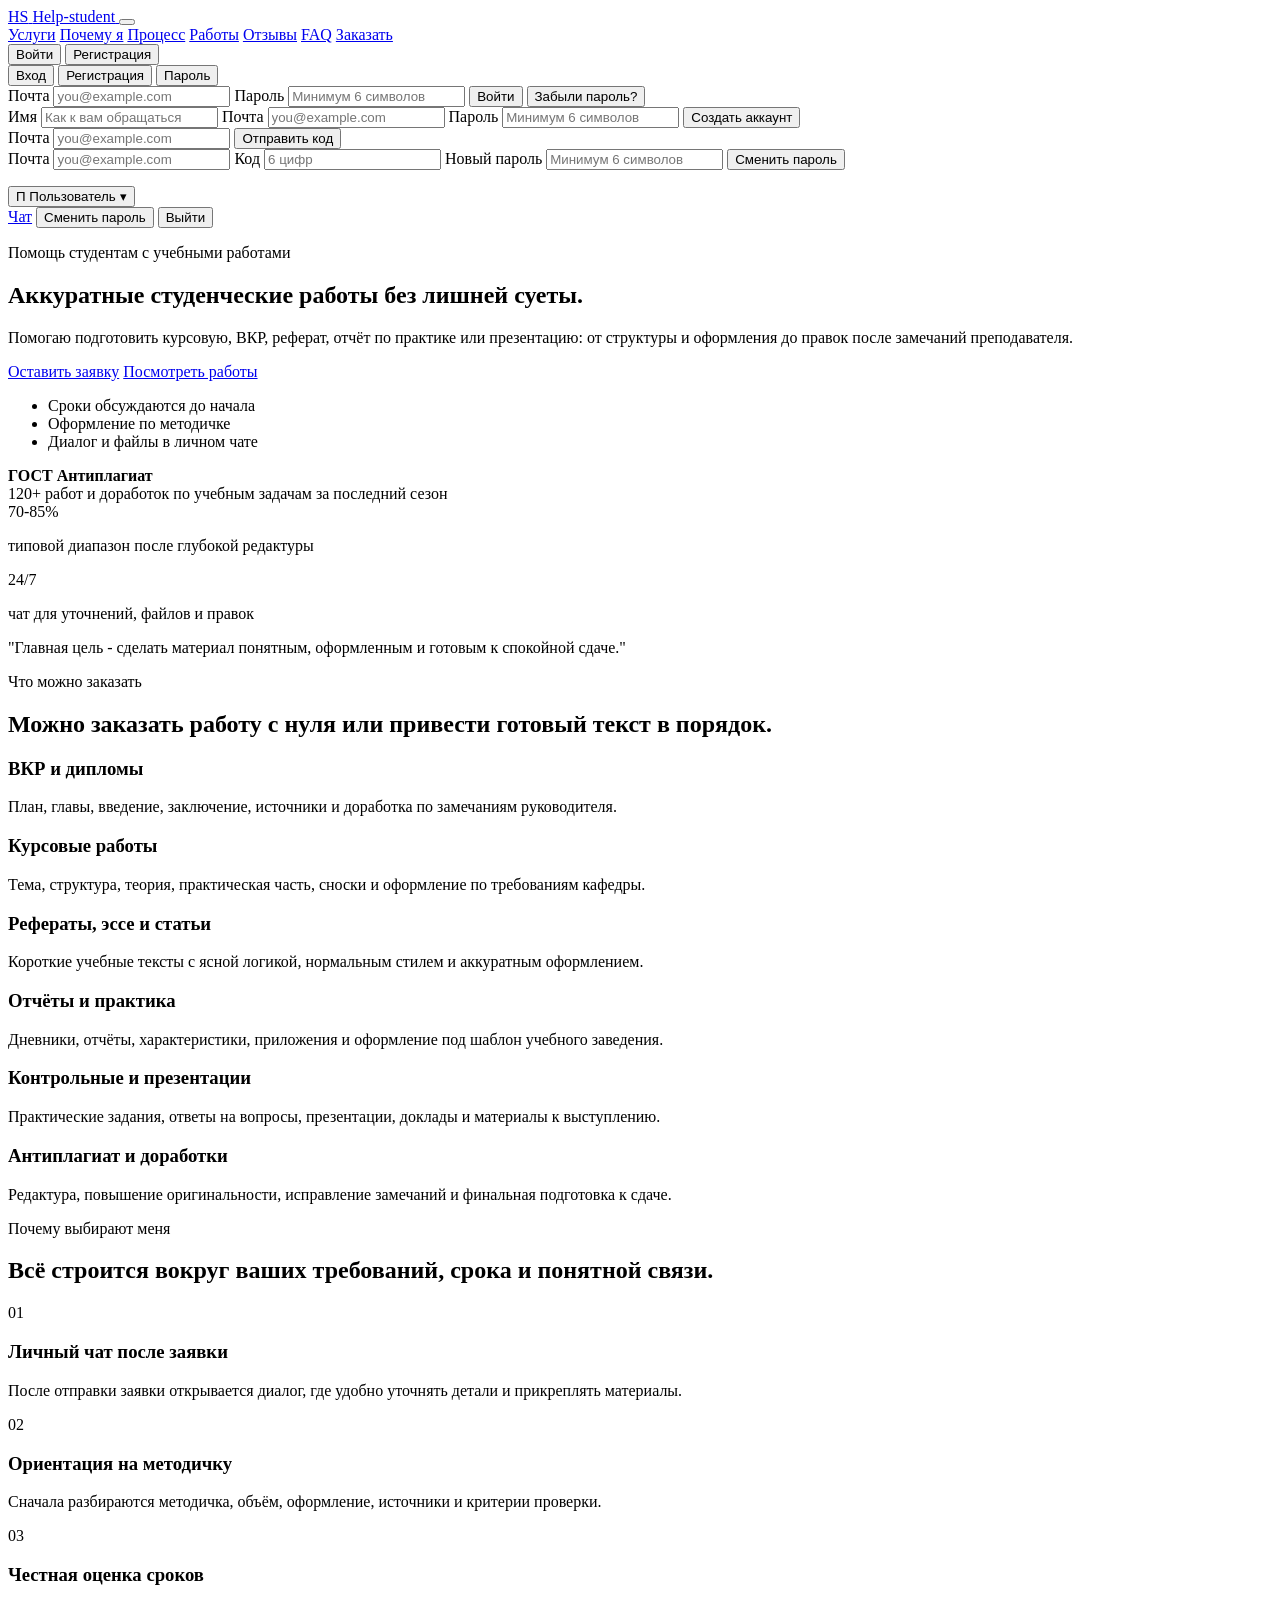
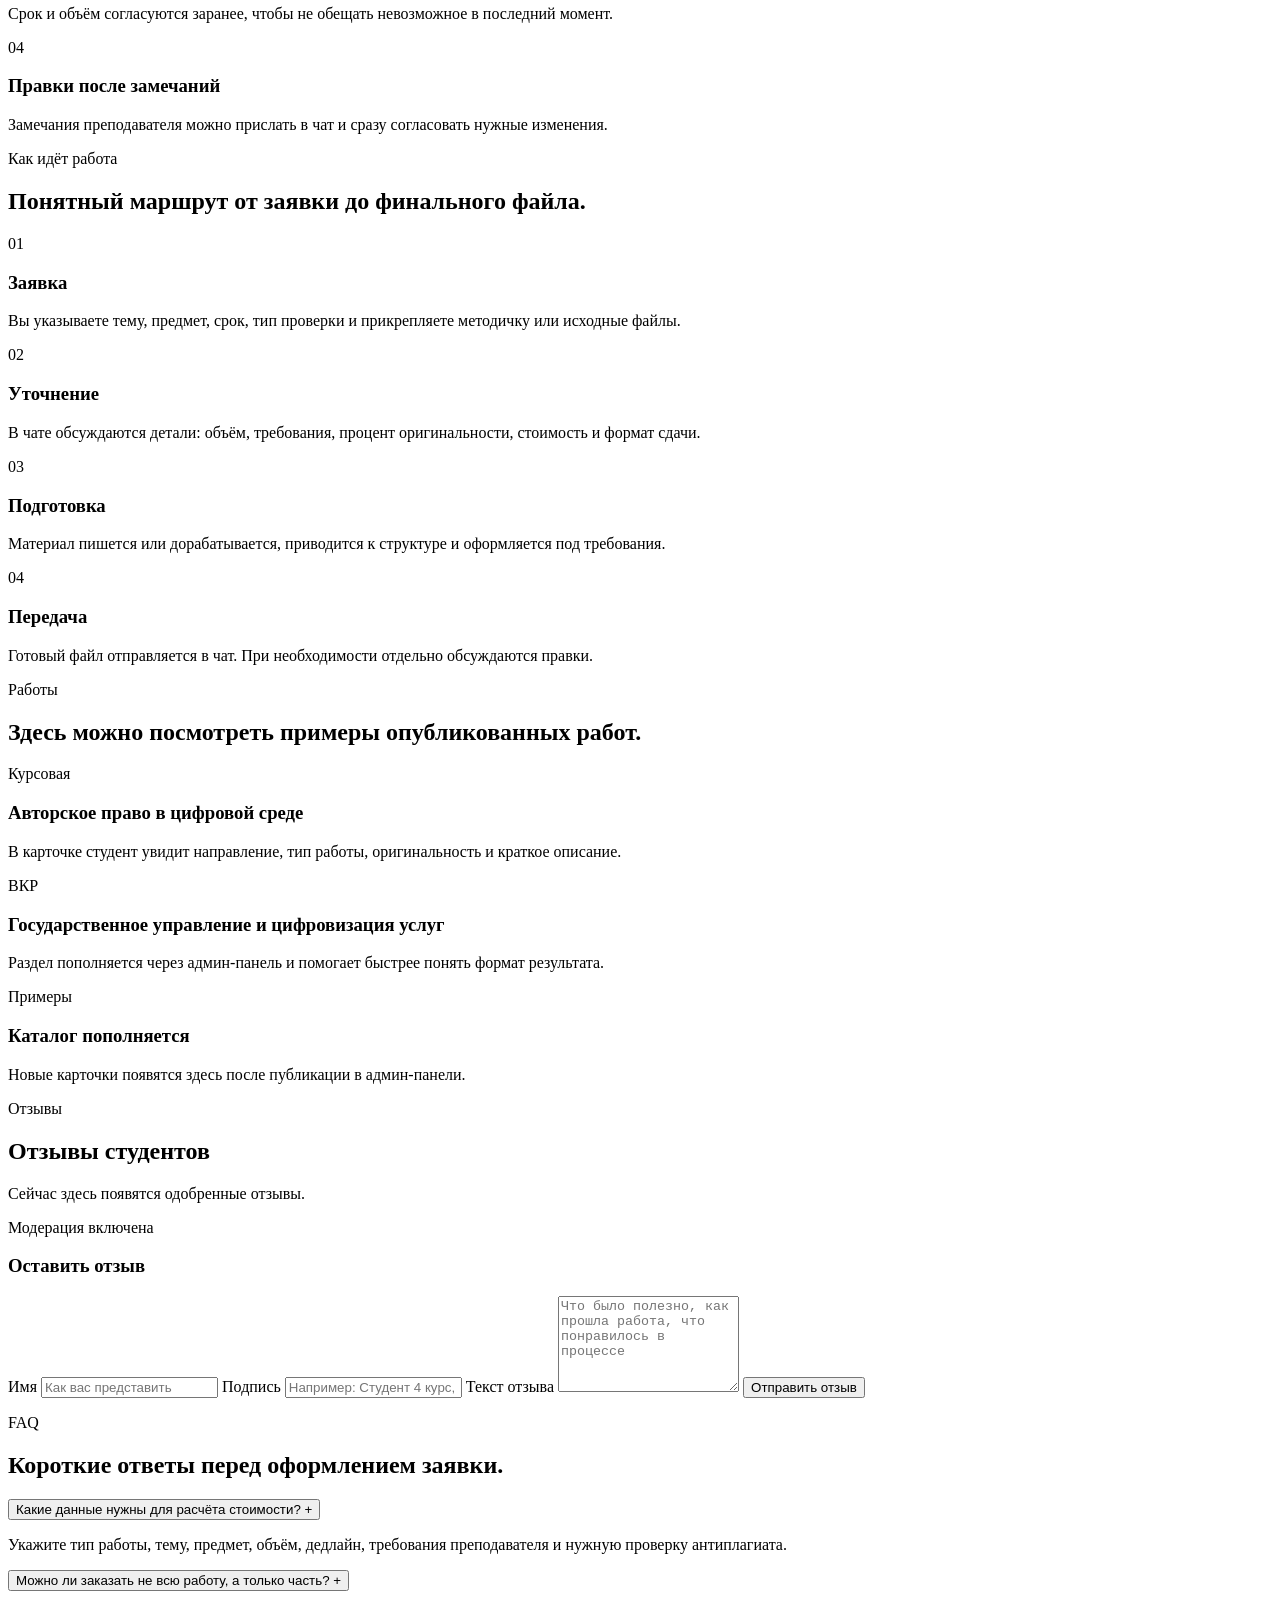
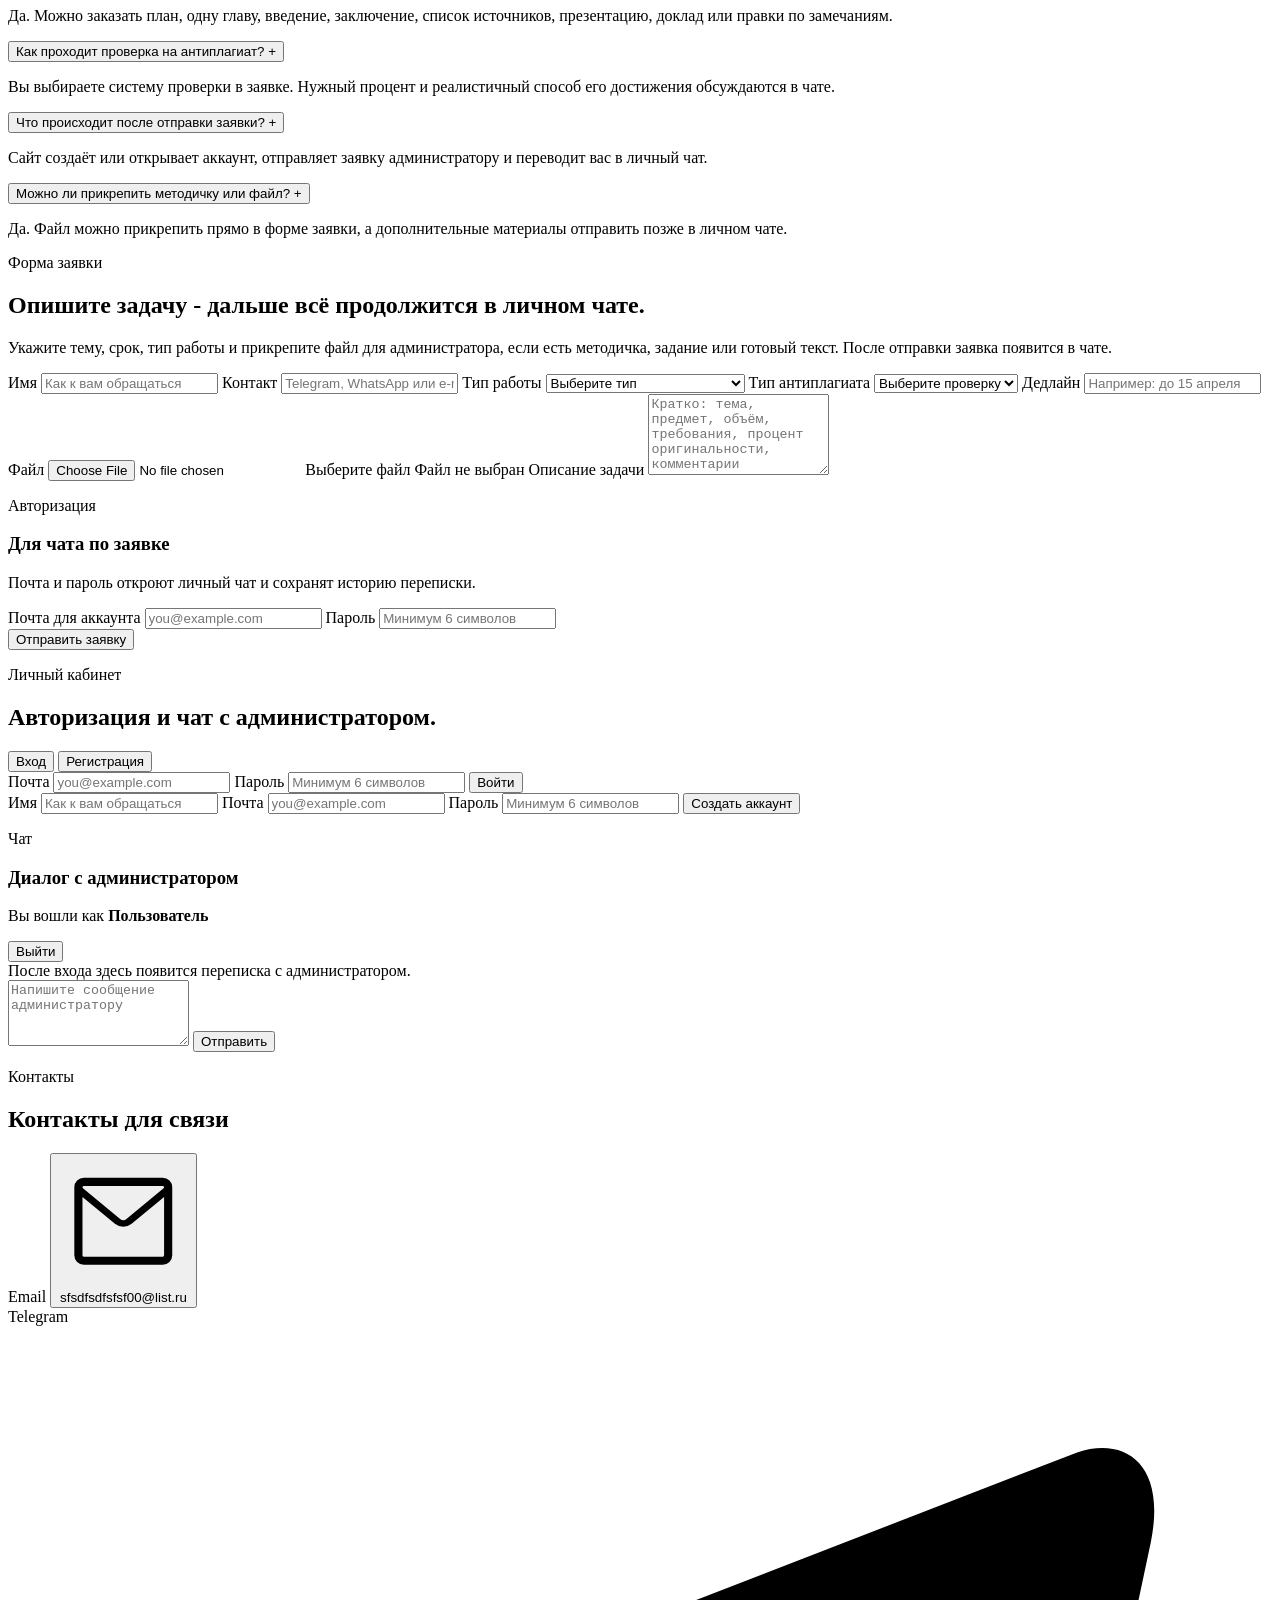
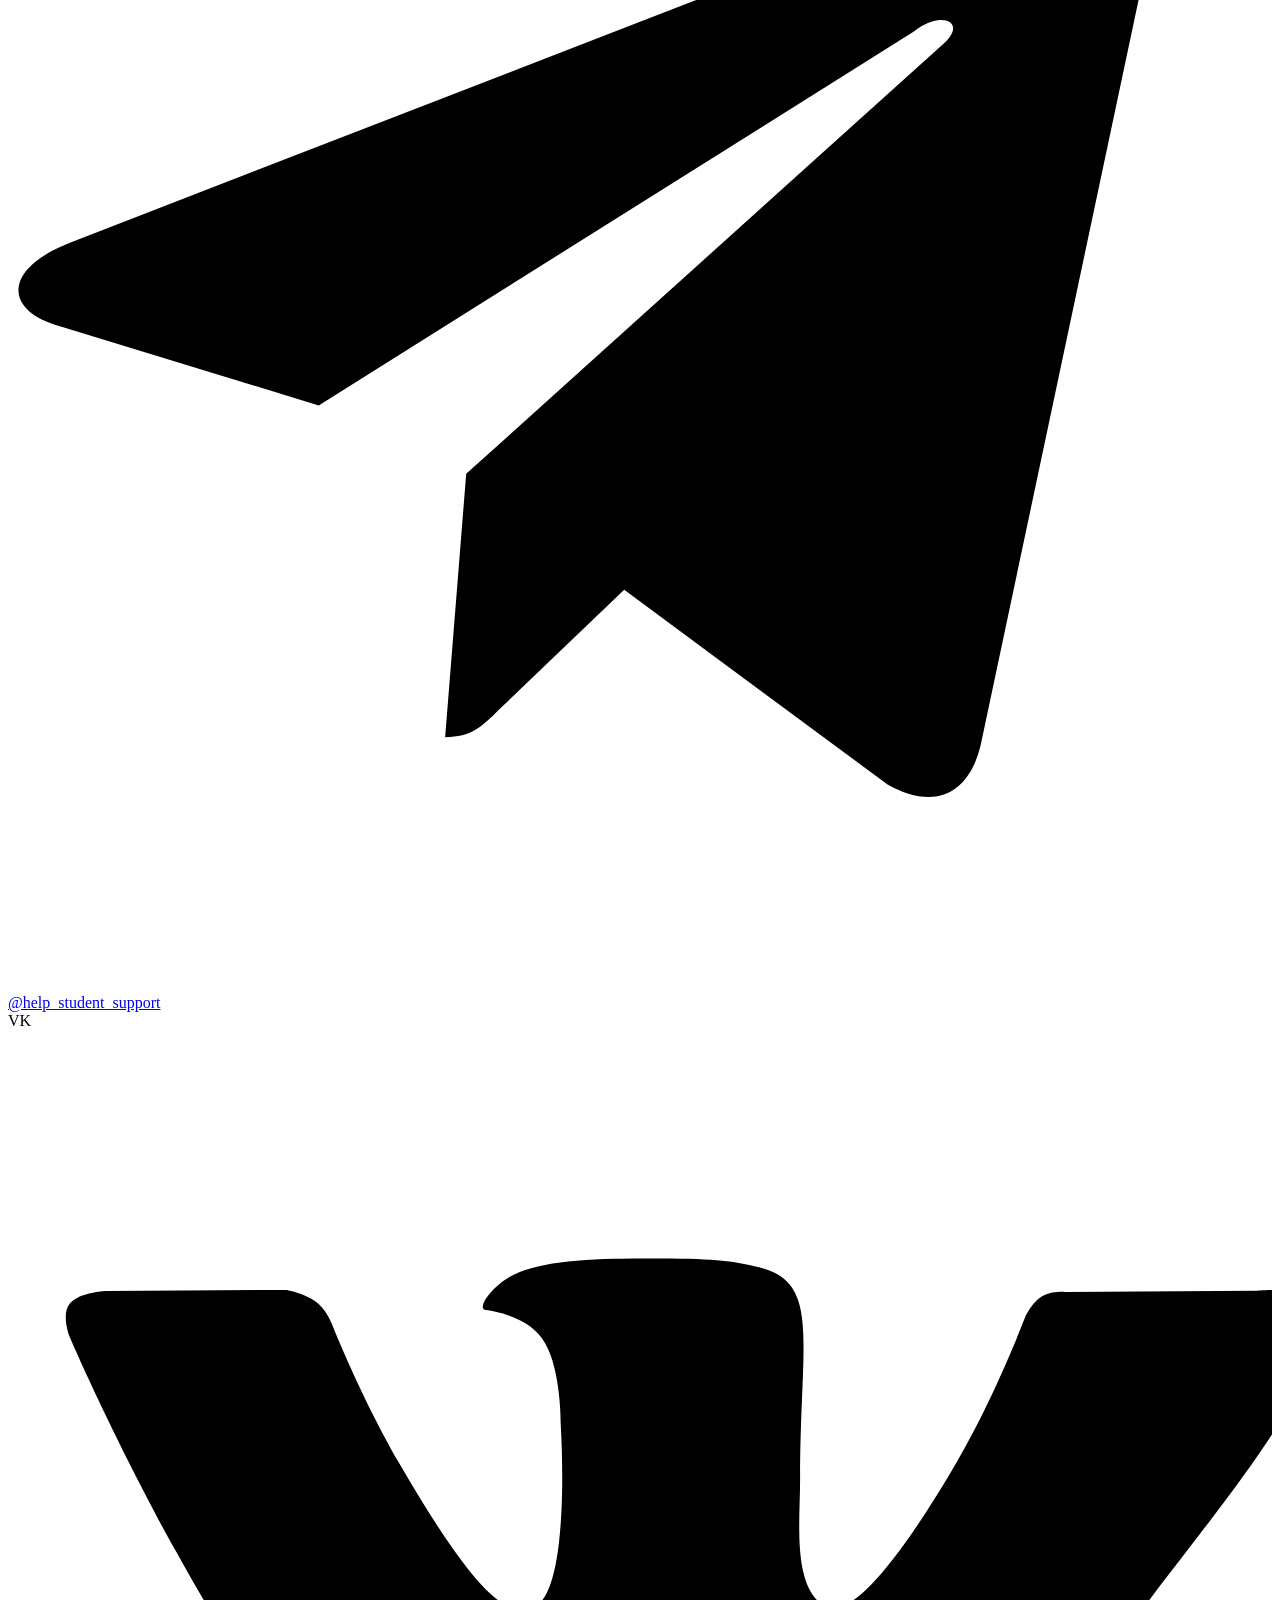
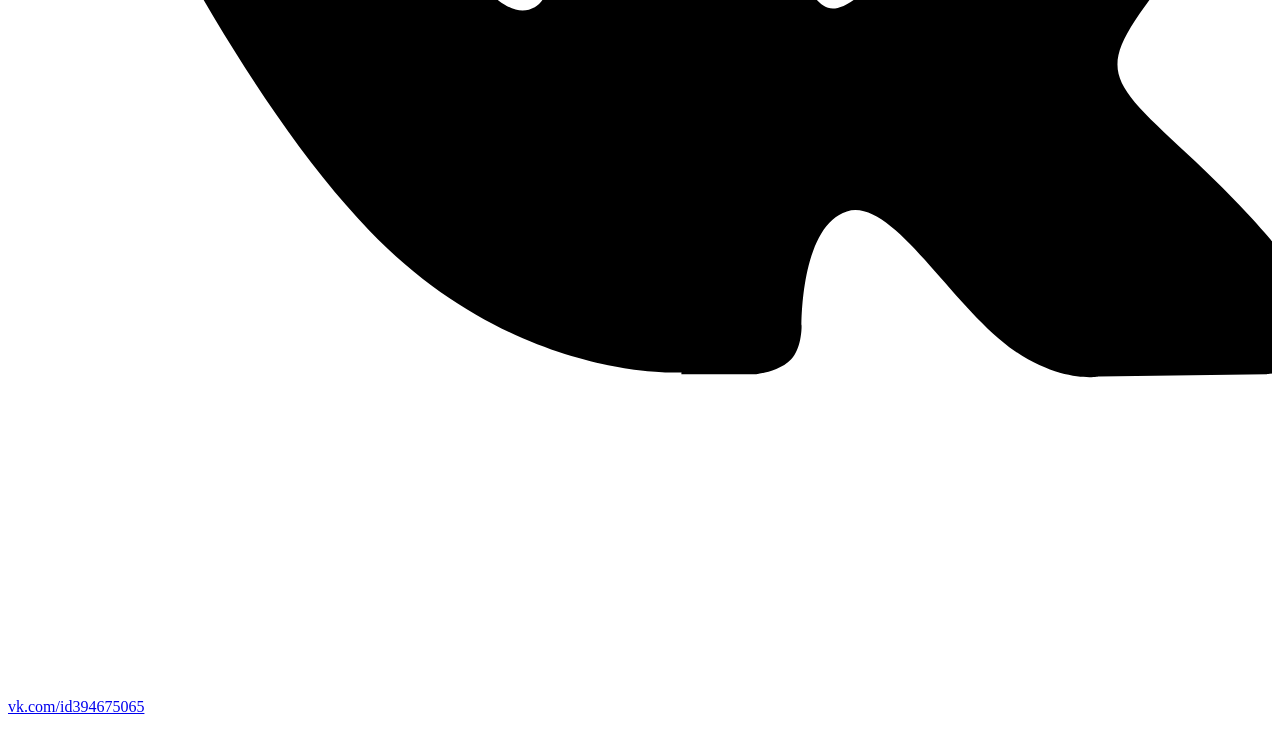
==== commit e2ce859a: "Update index.html Файл в заявке" ====
--- a/static/index.html
+++ b/static/index.html
@@ -424,12 +424,12 @@
               <input type="text" name="deadline" placeholder="Например: до 15 апреля" required>
             </label>
             <label class="request-file-field">
-              Файл для администратора
+              Файл
               <span class="file-picker">
                 <input id="request-file-input" type="file" name="attachmentFile">
                 <span class="file-picker-button">Выберите файл</span>
               </span>
-              <span class="attachment-name" id="request-attachment-name">Файл для администратора не выбран</span>
+              <span class="attachment-name" id="request-attachment-name">Файл не выбран</span>
             </label>
             <label class="request-details-field">
               Описание задачи
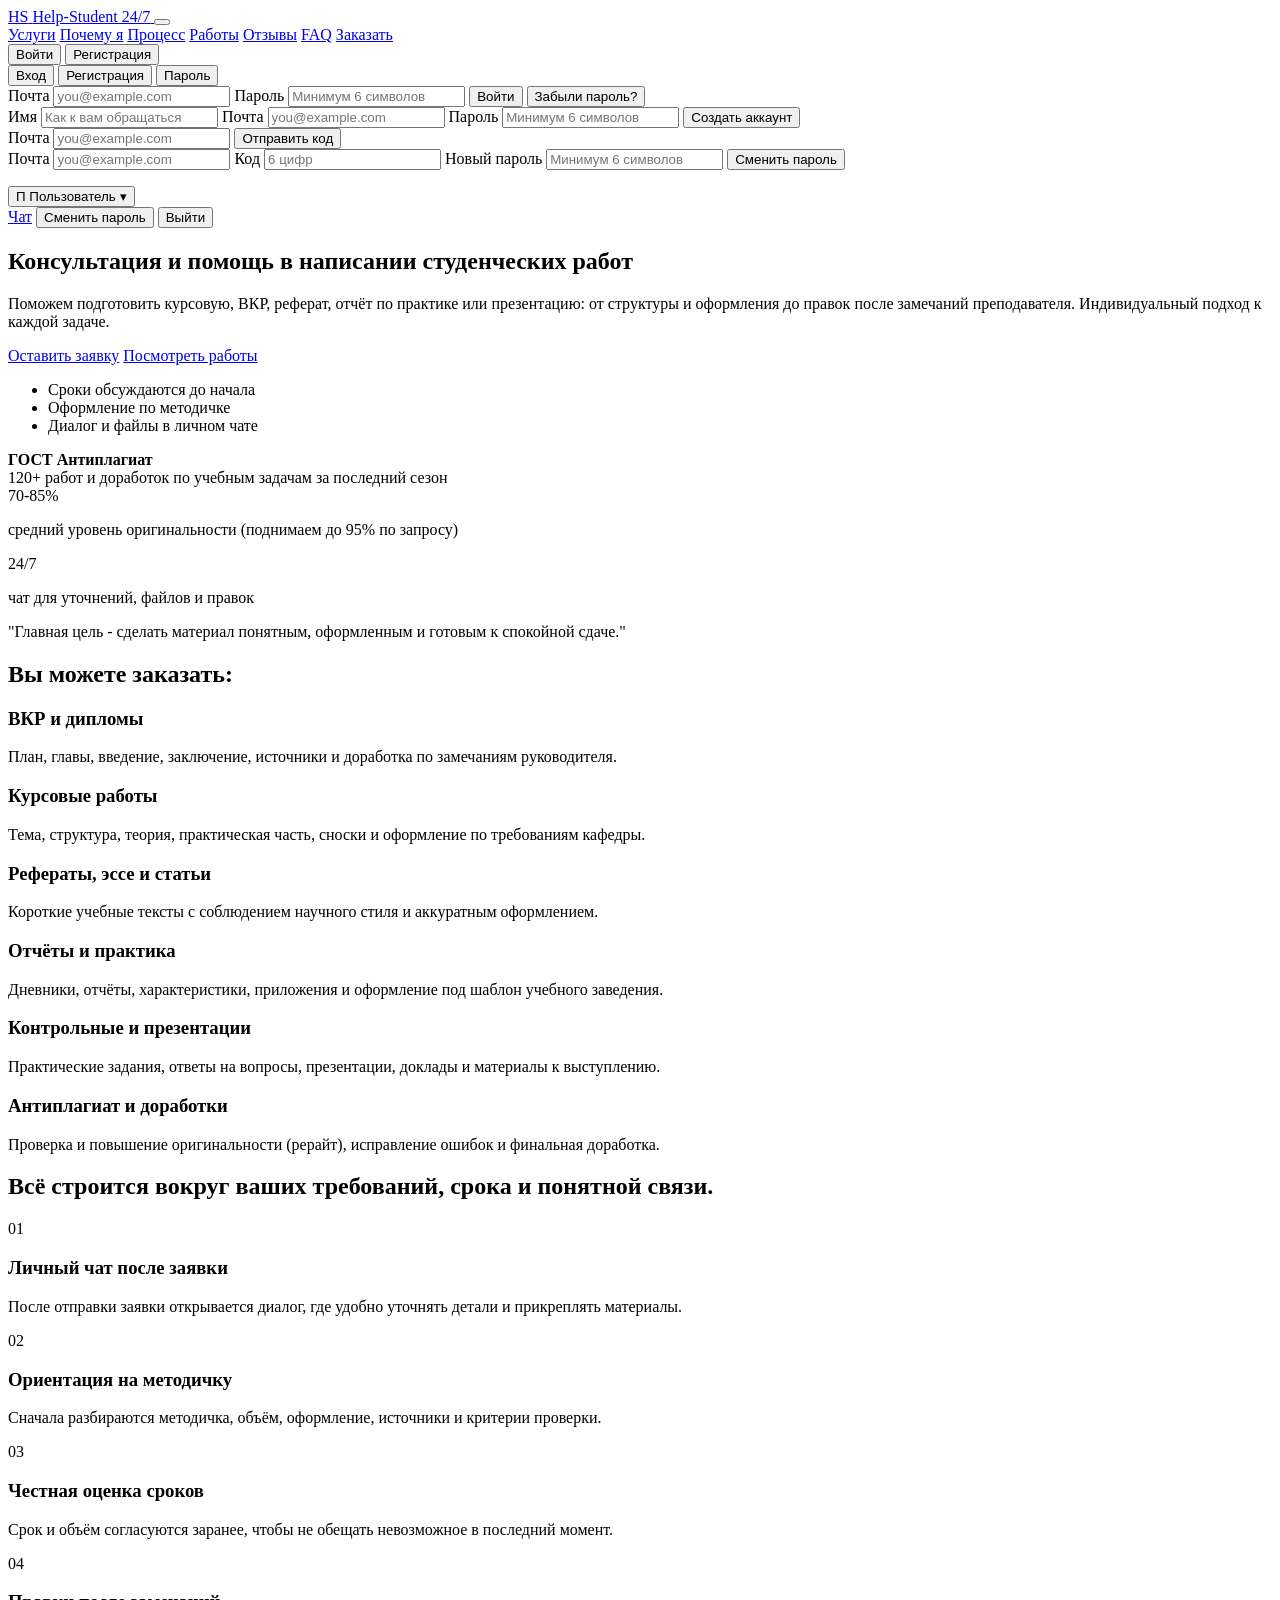
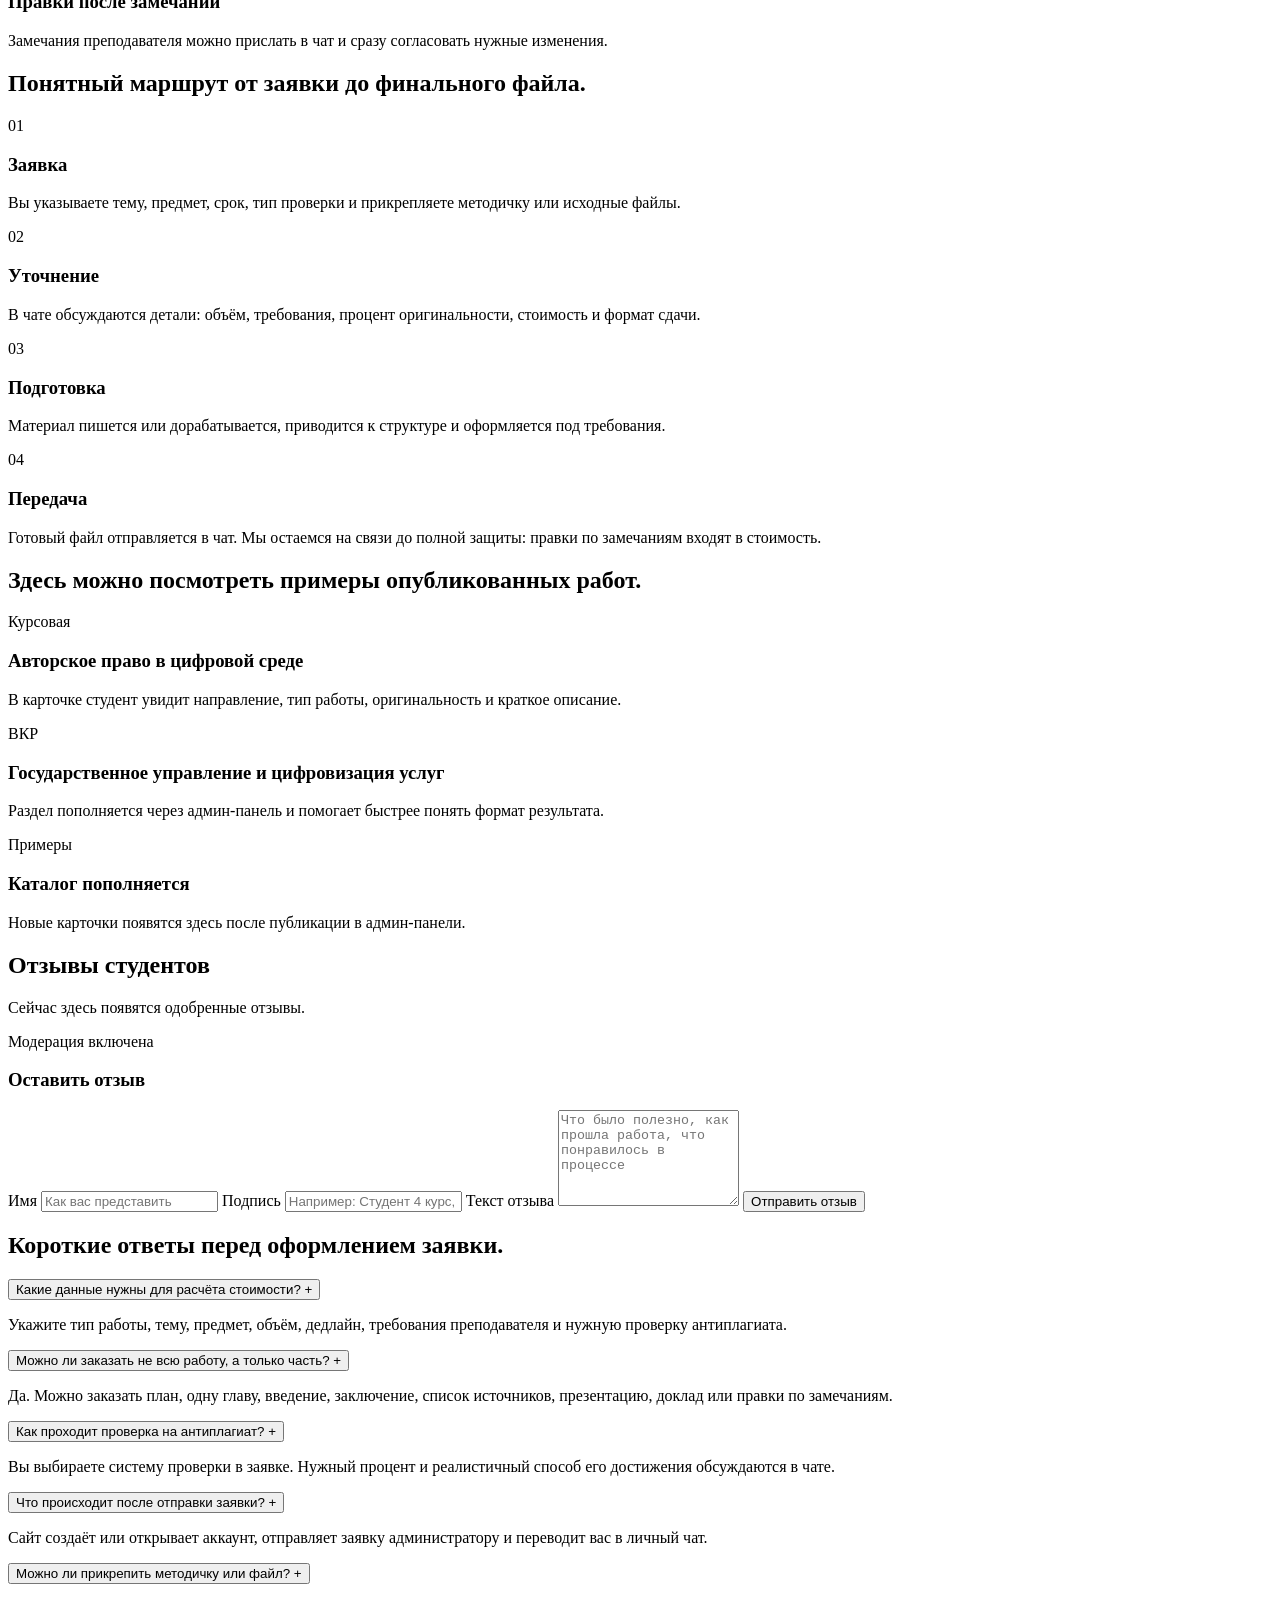
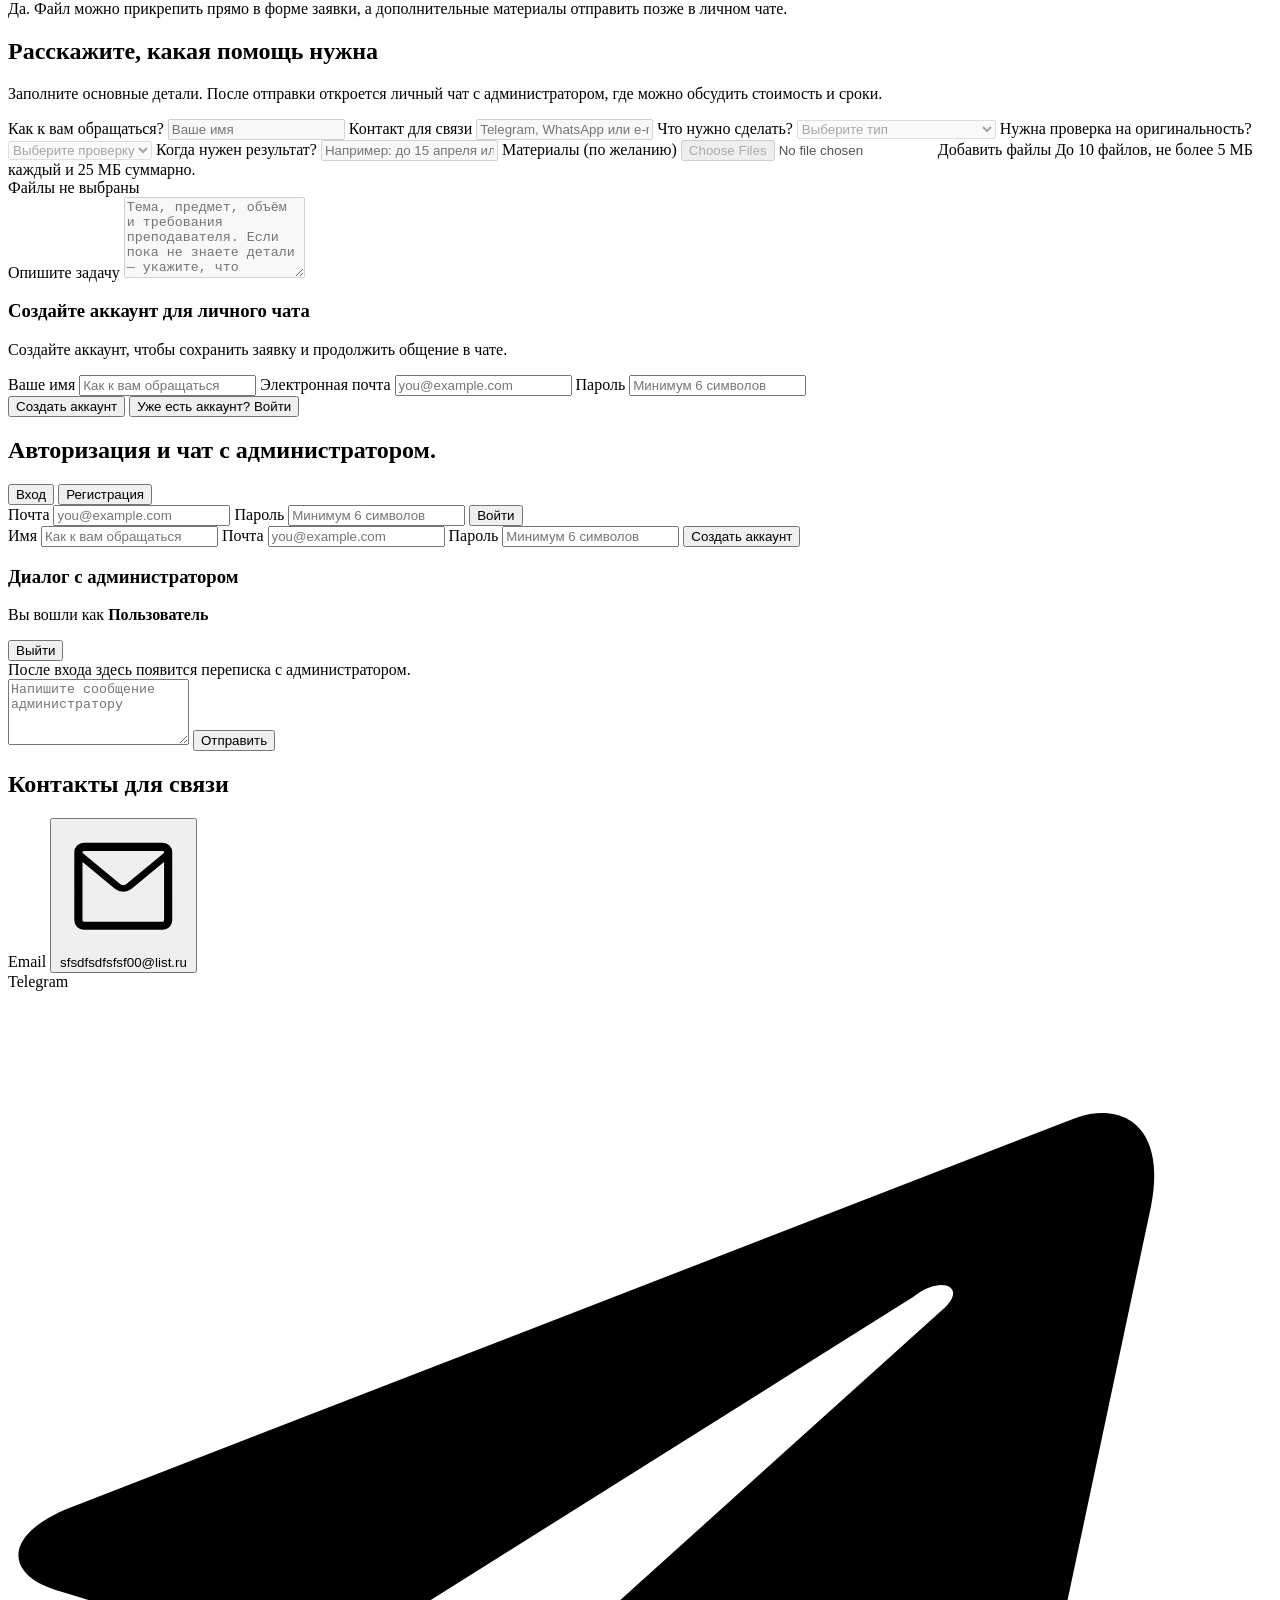
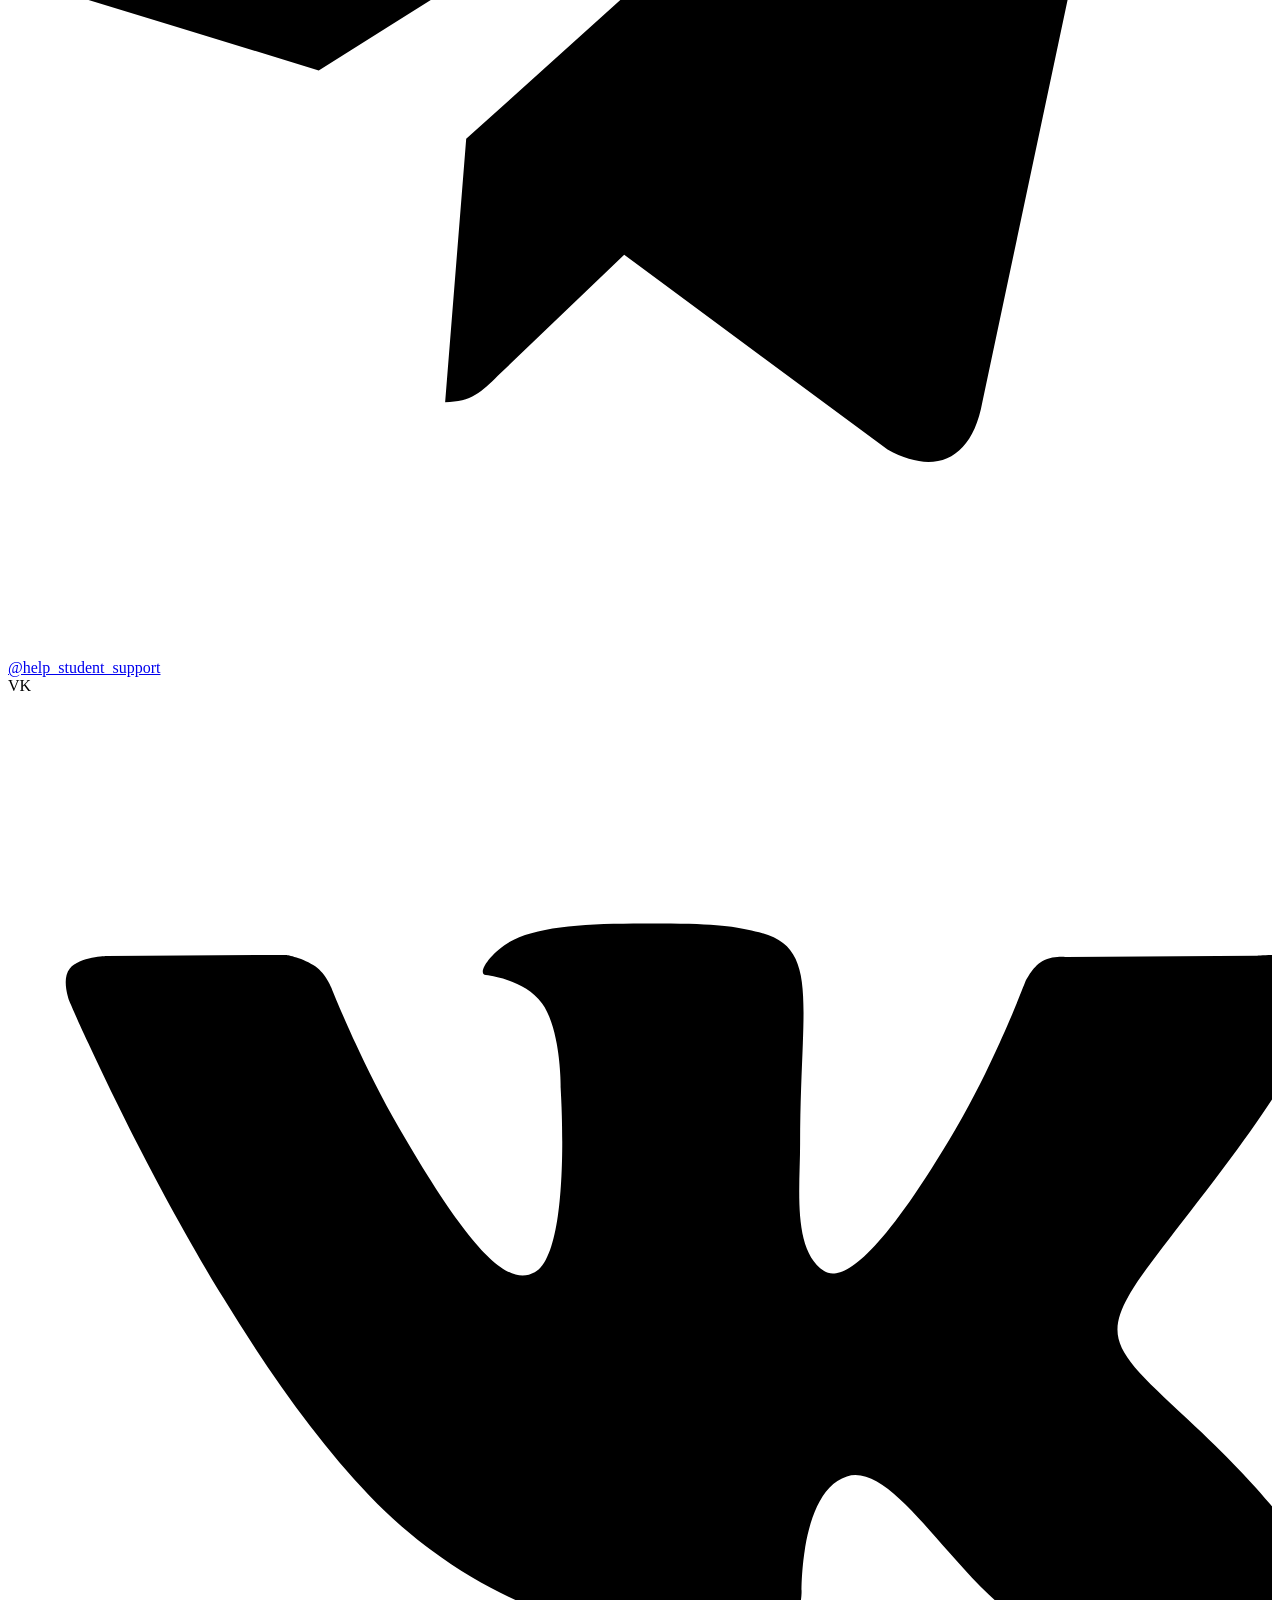
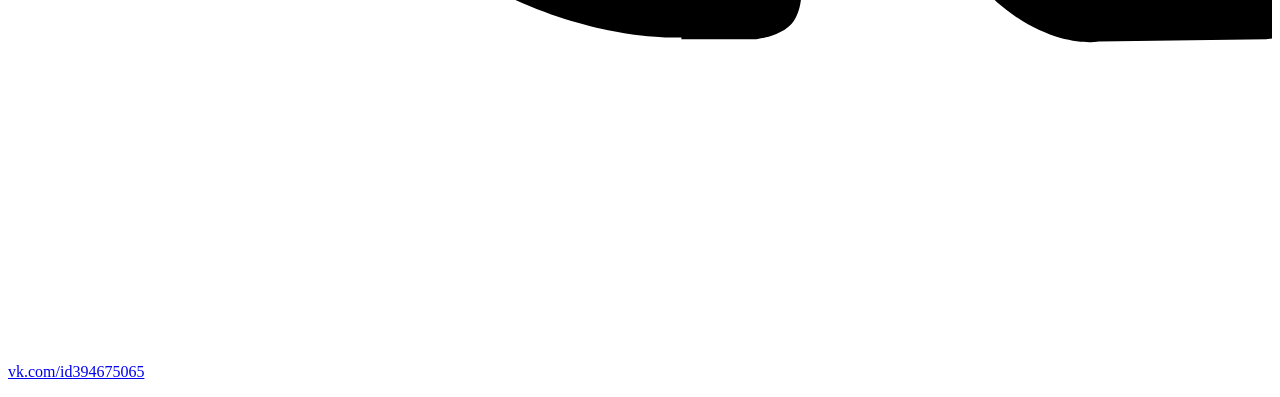
==== commit 82a4d770: "Add files via upload" ====
--- a/static/index.html
+++ b/static/index.html
@@ -3,10 +3,10 @@
 <head>
   <meta charset="UTF-8">
   <meta name="viewport" content="width=device-width, initial-scale=1.0">
-  <title>Help-student | Помощь со студенческими работами</title>
+  <title>Help-Student 24/7 | Помощь со студенческими работами</title>
   <meta
     name="description"
-    content="Help-student: помощь с курсовыми, ВКР, рефератами, отчётами по практике, презентациями, повышением оригинальности и личным чатом с администратором."
+    content="Help-Student 24/7: помощь с курсовыми, ВКР, рефератами, отчётами по практике, презентациями, повышением оригинальности и личным чатом с администратором."
   >
   <link rel="preconnect" href="https://fonts.googleapis.com">
   <link rel="preconnect" href="https://fonts.gstatic.com" crossorigin>
@@ -18,7 +18,7 @@
     <header class="site-header">
       <a class="brand" href="#hero">
         <span class="brand-mark">HS</span>
-        <span class="brand-text">Help-student</span>
+        <span class="brand-text">Help-Student 24/7</span>
       </a>
       <button class="menu-toggle" type="button" aria-expanded="false" aria-controls="site-nav">
         <span></span>
@@ -119,11 +119,9 @@
     <main>
       <section class="hero" id="hero">
         <div class="hero-copy">
-          <p class="eyebrow">Помощь студентам с учебными работами</p>
-          <h1>Аккуратные студенческие работы без лишней суеты.</h1>
+          <h1>Консультация и помощь в написании студенческих работ</h1>
           <p class="hero-text">
-            Помогаю подготовить курсовую, ВКР, реферат, отчёт по практике или презентацию:
-            от структуры и оформления до правок после замечаний преподавателя.
+            Поможем подготовить курсовую, ВКР, реферат, отчёт по практике или презентацию: от структуры и оформления до правок после замечаний преподавателя. Индивидуальный подход к каждой задаче.
           </p>
           <div class="hero-actions">
             <a class="button button-primary" href="#contact">Оставить заявку</a>
@@ -160,7 +158,7 @@
           <div class="stat-grid">
             <article>
               <span>70-85%</span>
-              <p>типовой диапазон после глубокой редактуры</p>
+              <p>средний уровень оригинальности (поднимаем до 95% по запросу)</p>
             </article>
             <article>
               <span>24/7</span>
@@ -175,8 +173,7 @@
 
       <section class="services section" id="services">
         <div class="section-heading">
-          <p class="eyebrow">Что можно заказать</p>
-          <h2>Можно заказать работу с нуля или привести готовый текст в порядок.</h2>
+          <h2>Вы можете заказать:</h2>
         </div>
         <div class="service-grid">
           <article class="service-card">
@@ -189,7 +186,7 @@
           </article>
           <article class="service-card">
             <h3>Рефераты, эссе и статьи</h3>
-            <p>Короткие учебные тексты с ясной логикой, нормальным стилем и аккуратным оформлением.</p>
+            <p>Короткие учебные тексты с соблюдением научного стиля и аккуратным оформлением.</p>
           </article>
           <article class="service-card">
             <h3>Отчёты и практика</h3>
@@ -201,14 +198,13 @@
           </article>
           <article class="service-card accent-card">
             <h3>Антиплагиат и доработки</h3>
-            <p>Редактура, повышение оригинальности, исправление замечаний и финальная подготовка к сдаче.</p>
+            <p>Проверка и повышение оригинальности (рерайт), исправление ошибок и финальная доработка.</p>
           </article>
         </div>
       </section>
 
       <section class="why section" id="why">
         <div class="section-heading">
-          <p class="eyebrow">Почему выбирают меня</p>
           <h2>Всё строится вокруг ваших требований, срока и понятной связи.</h2>
         </div>
         <div class="why-grid">
@@ -237,7 +233,6 @@
 
       <section class="process section" id="process">
         <div class="section-heading">
-          <p class="eyebrow">Как идёт работа</p>
           <h2>Понятный маршрут от заявки до финального файла.</h2>
         </div>
         <div class="process-grid">
@@ -259,14 +254,13 @@
           <article>
             <span>04</span>
             <h3>Передача</h3>
-            <p>Готовый файл отправляется в чат. При необходимости отдельно обсуждаются правки.</p>
+            <p>Готовый файл отправляется в чат. Мы остаемся на связи до полной защиты: правки по замечаниям входят в стоимость.</p>
           </article>
         </div>
       </section>
 
       <section class="portfolio section" id="portfolio">
         <div class="section-heading">
-          <p class="eyebrow">Работы</p>
           <h2>Здесь можно посмотреть примеры опубликованных работ.</h2>
         </div>
         <div class="portfolio-grid" id="works-list">
@@ -290,7 +284,6 @@
 
       <section class="reviews section" id="reviews">
         <div class="section-heading">
-          <p class="eyebrow">Отзывы</p>
           <h2>Отзывы студентов</h2>
         </div>
         <div class="reviews-layout">
@@ -322,7 +315,6 @@
 
       <section class="faq section" id="faq">
         <div class="section-heading">
-          <p class="eyebrow">FAQ</p>
           <h2>Короткие ответы перед оформлением заявки.</h2>
         </div>
         <div class="faq-list">
@@ -377,25 +369,23 @@
       <section class="contact section" id="contact">
         <div class="contact-panel">
           <div class="contact-copy">
-            <p class="eyebrow">Форма заявки</p>
-            <h2>Опишите задачу - дальше всё продолжится в личном чате.</h2>
+            <h2>Расскажите, какая помощь нужна</h2>
             <p>
-              Укажите тему, срок, тип работы и прикрепите файл для администратора, если есть методичка,
-              задание или готовый текст. После отправки заявка появится в чате.
+              Заполните основные детали. После отправки откроется личный чат с администратором, где можно обсудить стоимость и сроки.
             </p>
           </div>
           <form class="contact-form" id="request-form">
             <label>
-              Имя
-              <input type="text" name="name" placeholder="Как к вам обращаться" required>
-            </label>
-            <label>
-              Контакт
-              <input type="text" name="contact" placeholder="Telegram, WhatsApp или e-mail" required>
-            </label>
-            <label>
-              Тип работы
-              <select name="taskType" required>
+              Как к вам обращаться?
+              <input type="text" name="name" autocomplete="name" placeholder="Ваше имя" required disabled>
+            </label>
+            <label>
+              Контакт для связи
+              <input type="text" name="contact" autocomplete="email" placeholder="Telegram, WhatsApp или e-mail" required disabled>
+            </label>
+            <label>
+              Что нужно сделать?
+              <select name="taskType" required disabled>
                 <option value="">Выберите тип</option>
                 <option value="ВКР">ВКР</option>
                 <option value="Курсовая">Курсовая</option>
@@ -409,8 +399,8 @@
               </select>
             </label>
             <label>
-              Тип антиплагиата
-              <select name="antiPlagiarism" required>
+              Нужна проверка на оригинальность?
+              <select name="antiPlagiarism" required disabled>
                 <option value="">Выберите проверку</option>
                 <option value="Антиплагиат.ВУЗ">Антиплагиат.ВУЗ</option>
                 <option value="Антиплагиат.ру">Антиплагиат.ру</option>
@@ -420,29 +410,35 @@
               </select>
             </label>
             <label>
-              Дедлайн
-              <input type="text" name="deadline" placeholder="Например: до 15 апреля" required>
+              Когда нужен результат?
+              <input type="text" name="deadline" placeholder="Например: до 15 апреля или срок гибкий" required disabled>
             </label>
             <label class="request-file-field">
-              Файл
+              Материалы (по желанию)
               <span class="file-picker">
-                <input id="request-file-input" type="file" name="attachmentFile">
-                <span class="file-picker-button">Выберите файл</span>
+                <input id="request-file-input" type="file" name="attachmentFile" multiple disabled>
+                <span class="file-picker-button">Добавить файлы</span>
               </span>
-              <span class="attachment-name" id="request-attachment-name">Файл не выбран</span>
+              <span class="attachment-name">До 10 файлов, не более 5 МБ каждый и 25 МБ суммарно.</span>
+              <div class="request-attachments-list" id="request-attachments-list" aria-live="polite">
+                <span class="attachment-name">Файлы не выбраны</span>
+              </div>
             </label>
             <label class="request-details-field">
-              Описание задачи
-              <textarea name="details" rows="5" placeholder="Кратко: тема, предмет, объём, требования, процент оригинальности, комментарии преподавателя" required></textarea>
-            </label>
-            <div class="request-auth-box full-width" id="request-auth-box">
+              Опишите задачу
+              <textarea name="details" rows="5" placeholder="Тема, предмет, объём и требования преподавателя. Если пока не знаете детали — укажите, что известно." required disabled></textarea>
+            </label>
+            <div class="request-auth-box full-width" id="request-auth-box" data-auth-mode="register">
               <div>
-                <p class="eyebrow">Авторизация</p>
-                <h3>Для чата по заявке</h3>
-                <p>Почта и пароль откроют личный чат и сохранят историю переписки.</p>
+                <h3>Создайте аккаунт для личного чата</h3>
+                <p id="request-auth-help">Создайте аккаунт, чтобы сохранить заявку и продолжить общение в чате.</p>
               </div>
-              <label>
-                Почта для аккаунта
+              <label id="request-auth-name-label">
+                Ваше имя
+                <input type="text" name="authName" autocomplete="name" placeholder="Как к вам обращаться">
+              </label>
+              <label>
+                Электронная почта
                 <input type="email" name="authEmail" placeholder="you@example.com">
               </label>
               <label>
@@ -450,7 +446,10 @@
                 <input type="password" name="authPassword" placeholder="Минимум 6 символов">
               </label>
             </div>
-            <button class="button button-primary full-width" type="submit">Отправить заявку</button>
+            <div class="request-form-actions full-width">
+              <button class="button button-primary" id="request-action-button" type="button">Создать аккаунт</button>
+              <button class="auth-inline-link" id="request-auth-mode-toggle" type="button">Уже есть аккаунт? Войти</button>
+            </div>
             <p class="form-status" id="form-status" aria-live="polite"></p>
           </form>
         </div>
@@ -458,7 +457,6 @@
 
       <section class="account section is-hidden" id="account">
         <div class="section-heading">
-          <p class="eyebrow">Личный кабинет</p>
           <h2>Авторизация и чат с администратором.</h2>
         </div>
         <div class="account-layout">
@@ -502,7 +500,6 @@
           <div class="user-chat is-hidden" id="user-chat-panel">
             <div class="user-chat-head">
               <div>
-                <p class="eyebrow">Чат</p>
                 <h3>Диалог с администратором</h3>
                 <p class="user-chat-subtitle">Вы вошли как <strong id="user-name">Пользователь</strong></p>
               </div>
@@ -523,7 +520,6 @@
       <footer class="site-footer section">
         <div class="footer-panel">
           <div class="footer-copy">
-            <p class="eyebrow">Контакты</p>
             <h2>Контакты для связи</h2>
             <div class="footer-contacts">
               <div class="footer-contact-item">
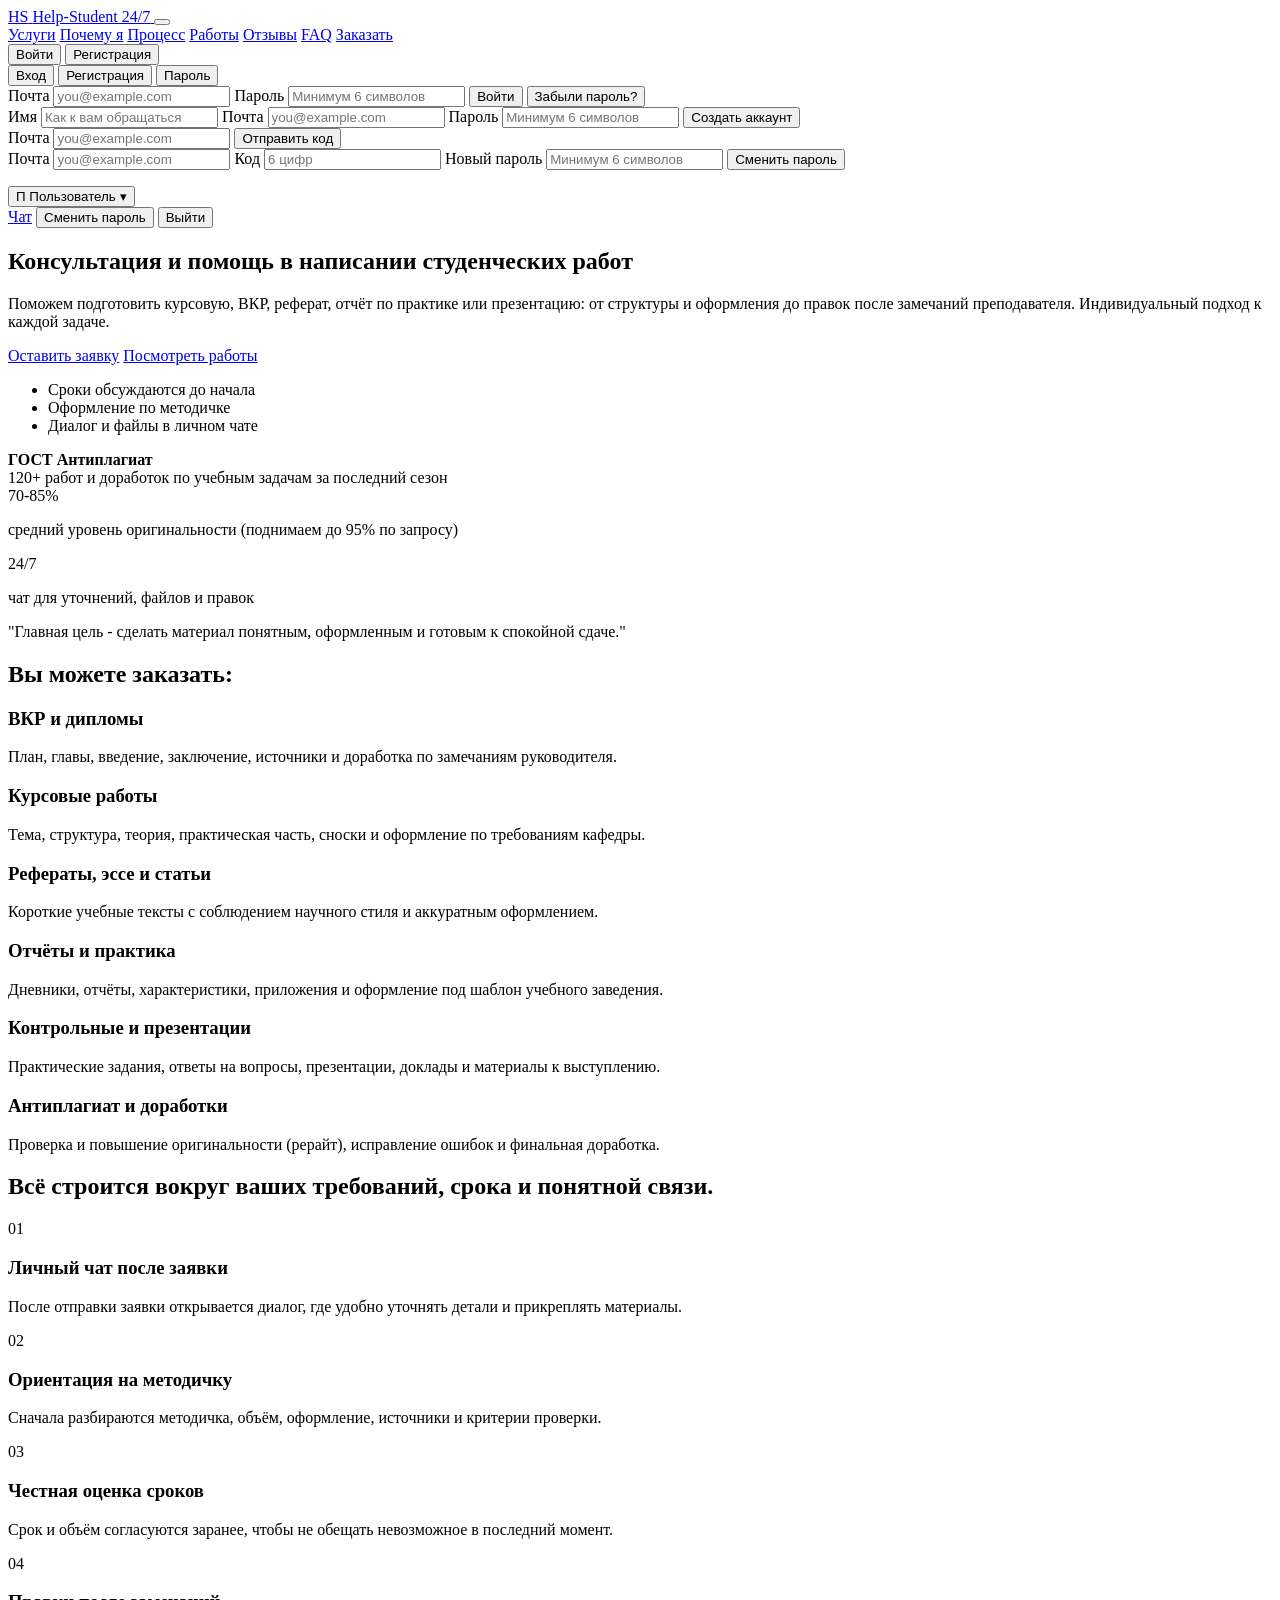
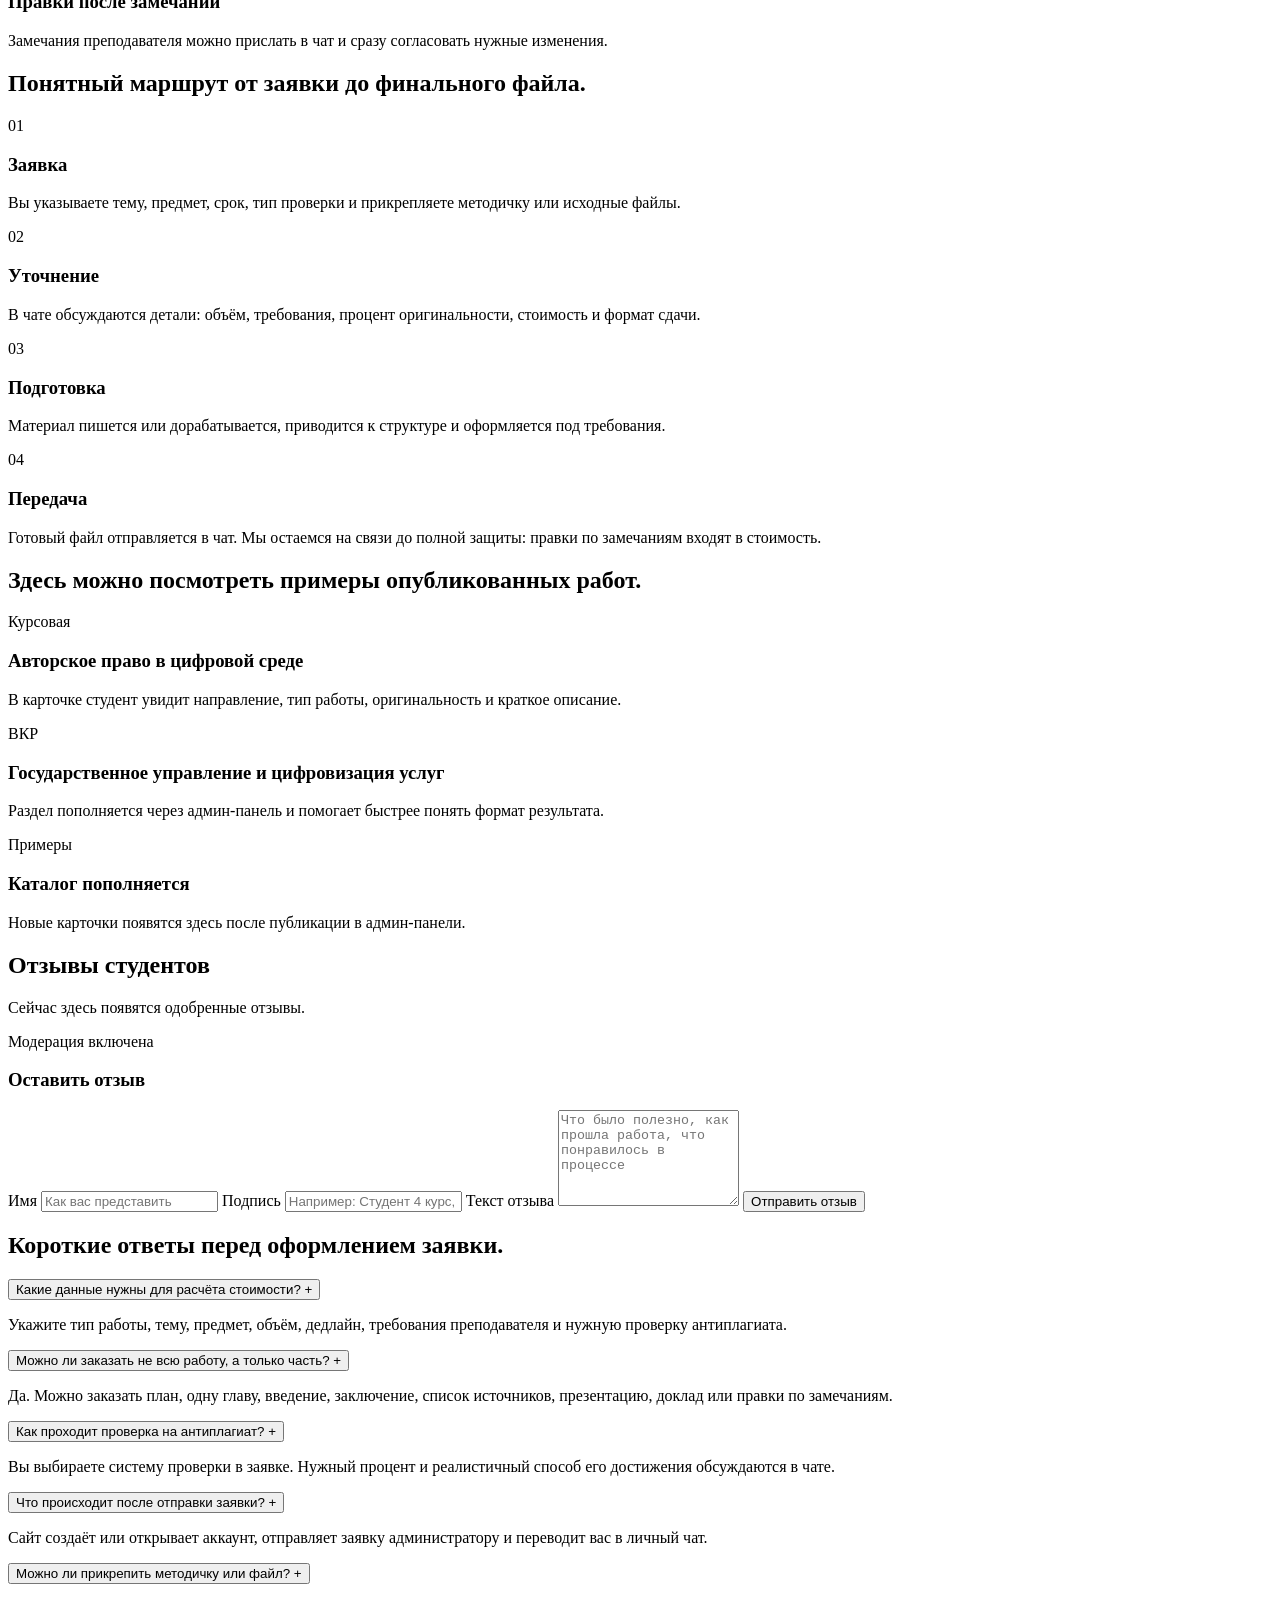
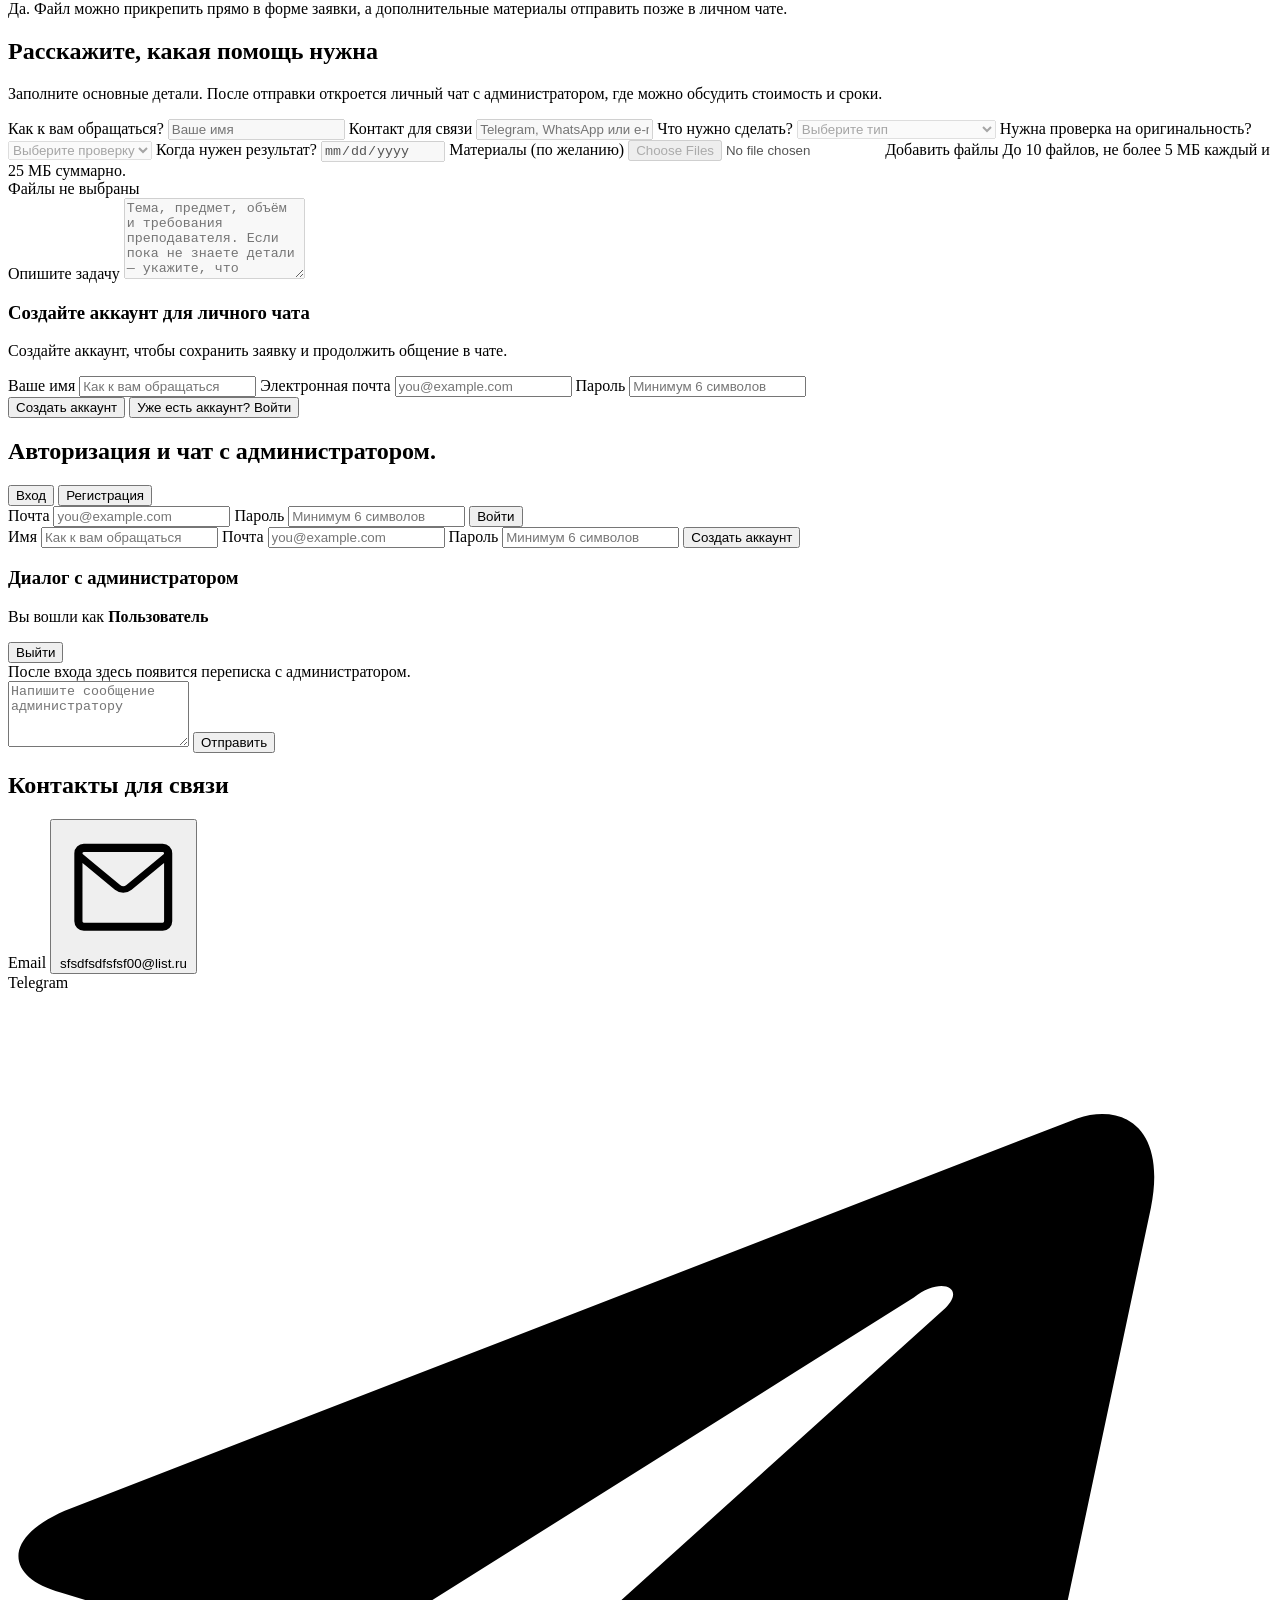
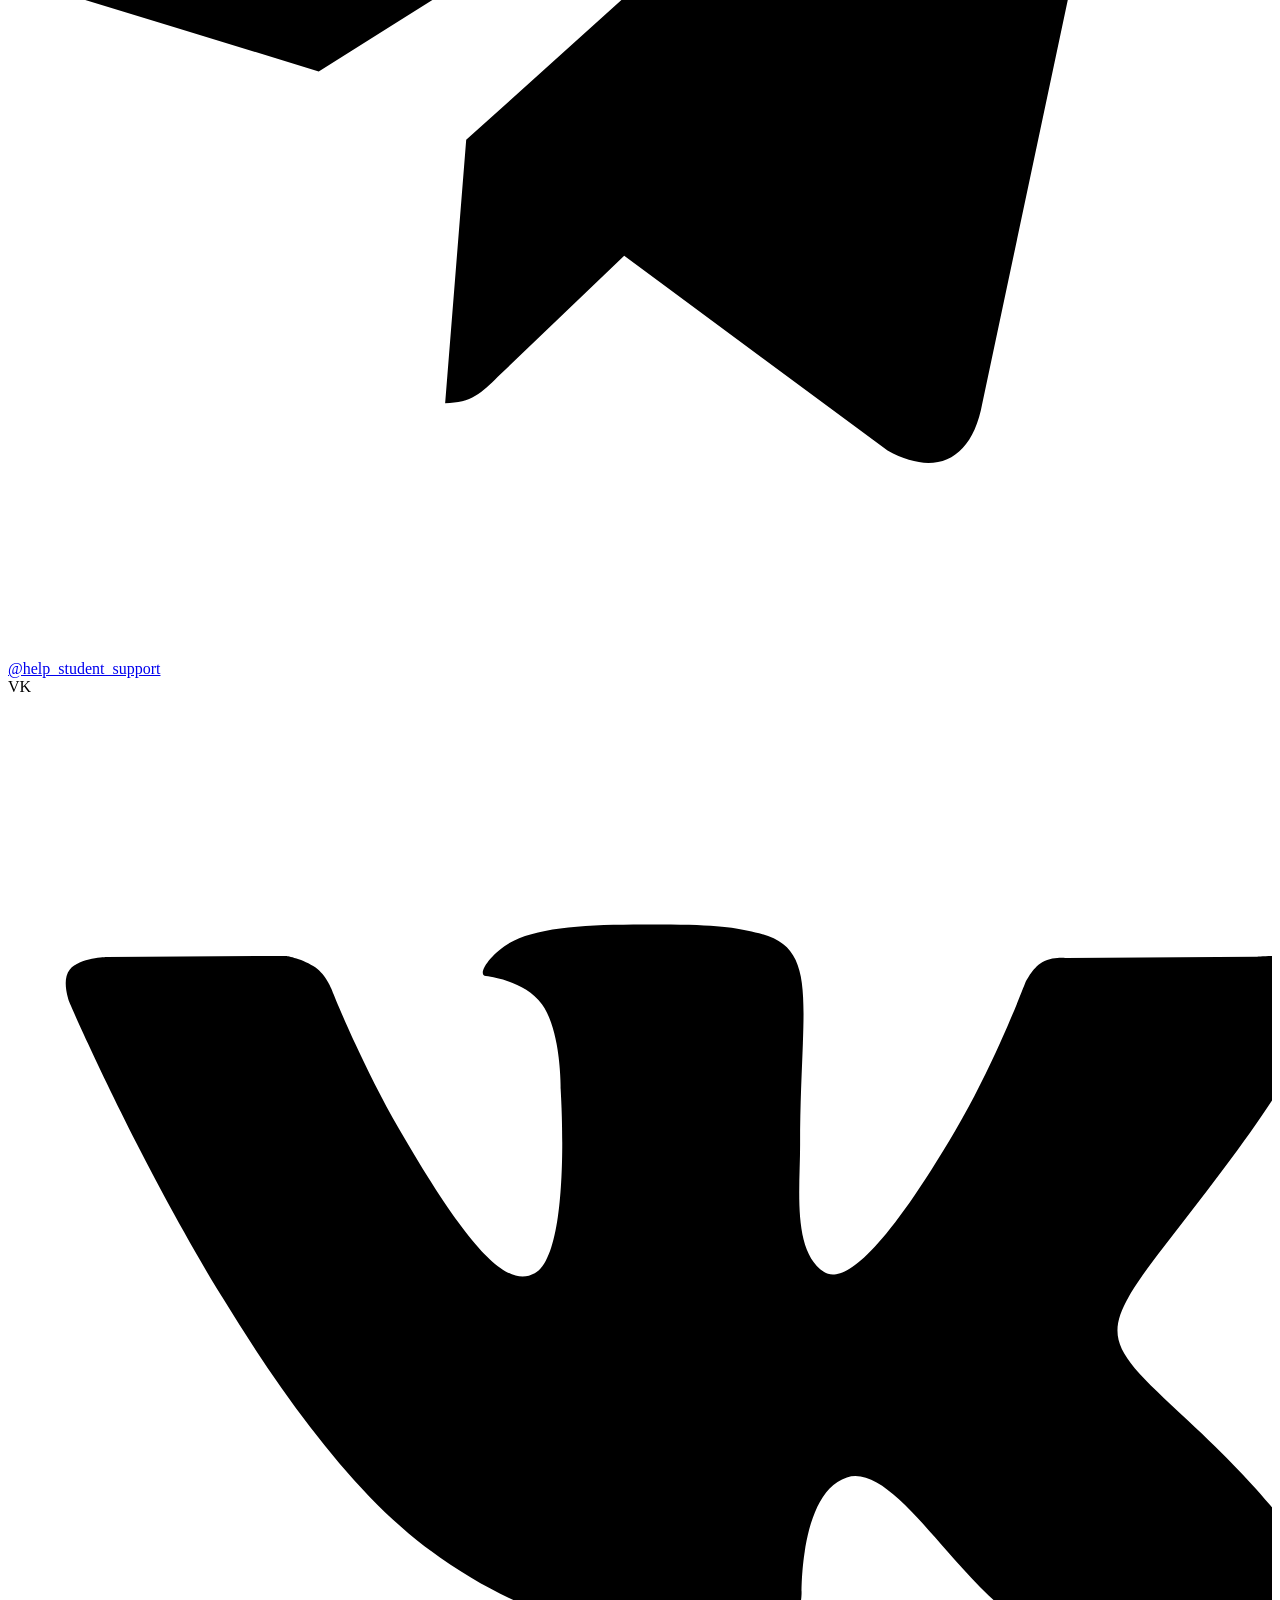
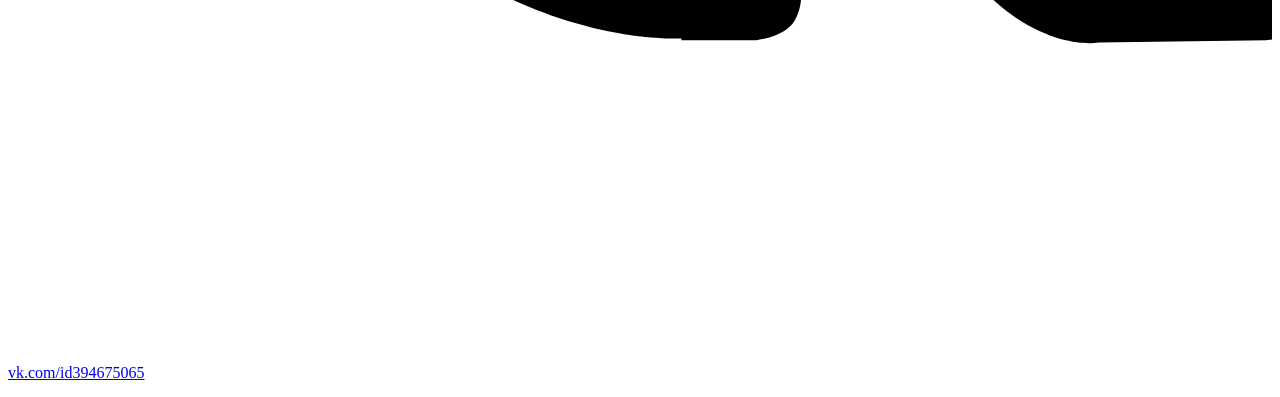
==== commit 324016fd: "Add files via upload" ====
--- a/static/index.html
+++ b/static/index.html
@@ -375,11 +375,11 @@
             </p>
           </div>
           <form class="contact-form" id="request-form">
-            <label>
+            <label class="request-contact-field">
               Как к вам обращаться?
               <input type="text" name="name" autocomplete="name" placeholder="Ваше имя" required disabled>
             </label>
-            <label>
+            <label class="request-contact-field">
               Контакт для связи
               <input type="text" name="contact" autocomplete="email" placeholder="Telegram, WhatsApp или e-mail" required disabled>
             </label>
@@ -411,7 +411,7 @@
             </label>
             <label>
               Когда нужен результат?
-              <input type="text" name="deadline" placeholder="Например: до 15 апреля или срок гибкий" required disabled>
+              <input type="date" name="deadline" required disabled>
             </label>
             <label class="request-file-field">
               Материалы (по желанию)
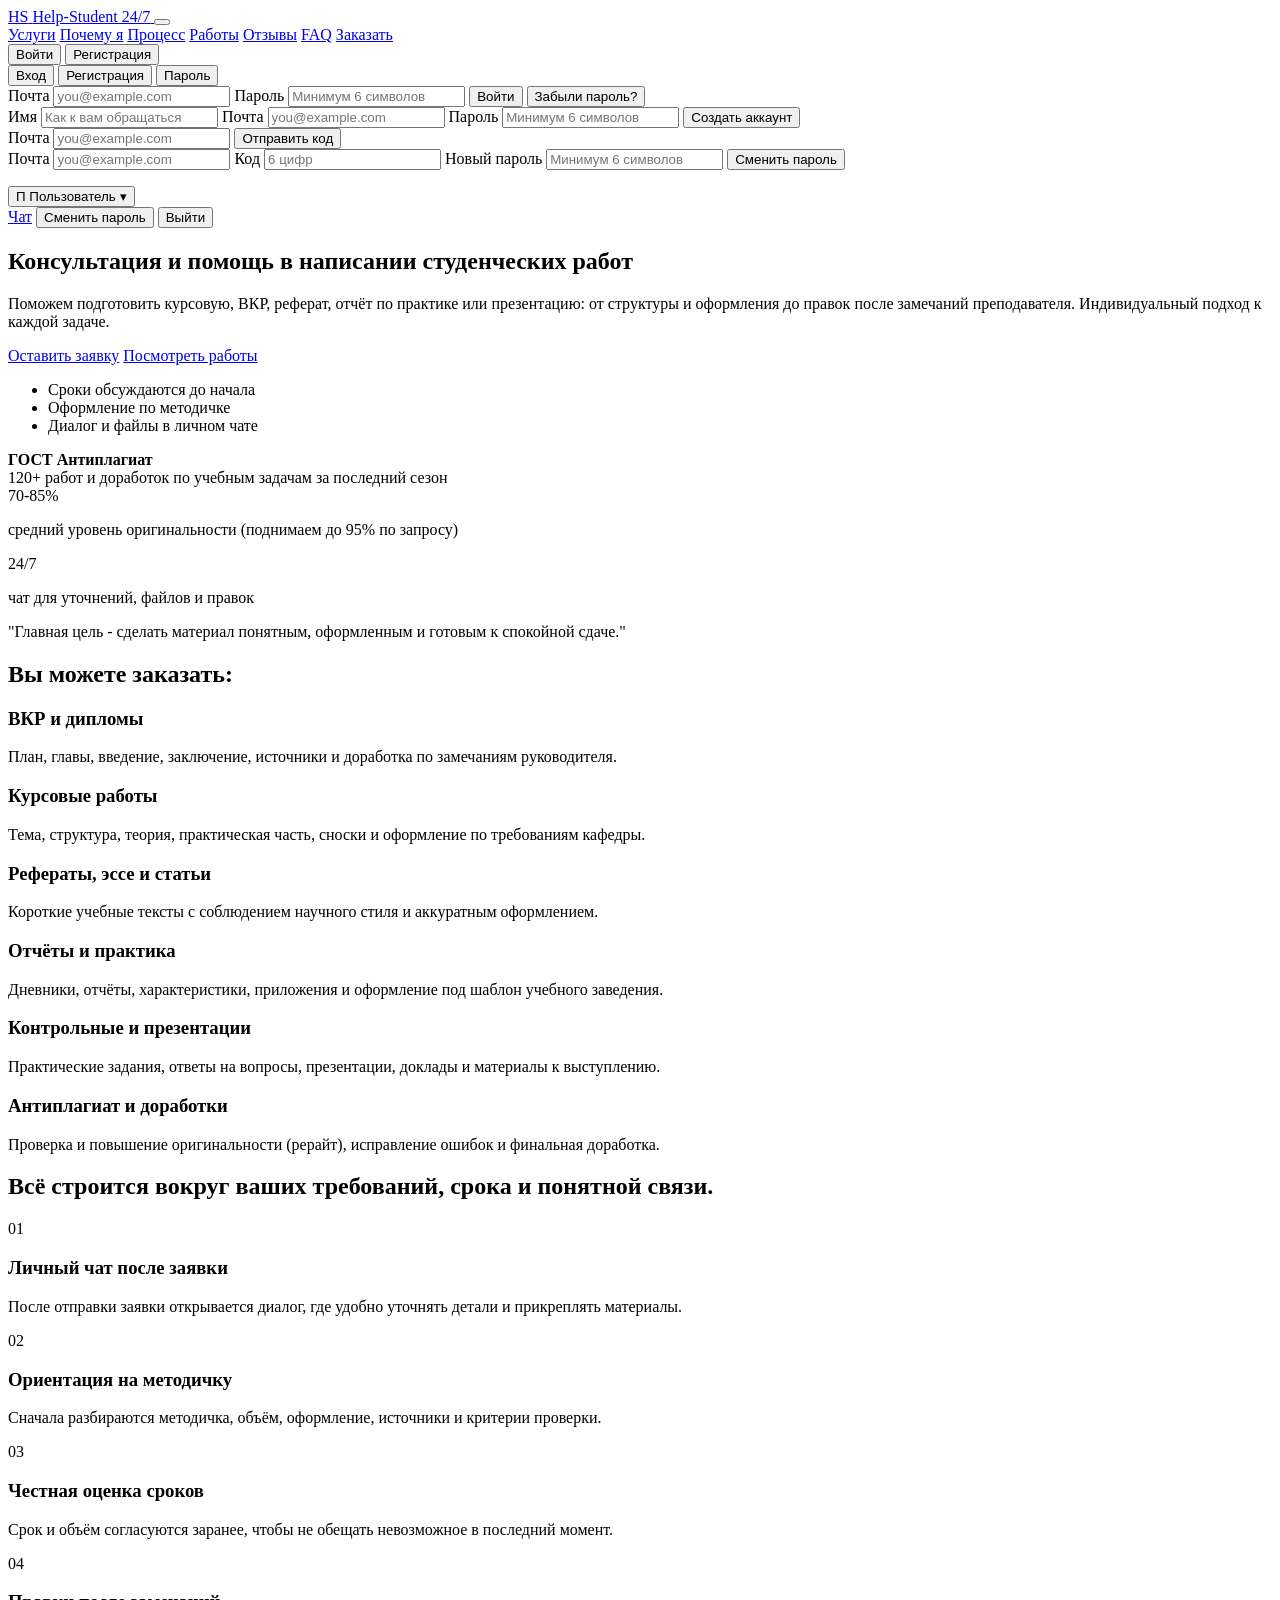
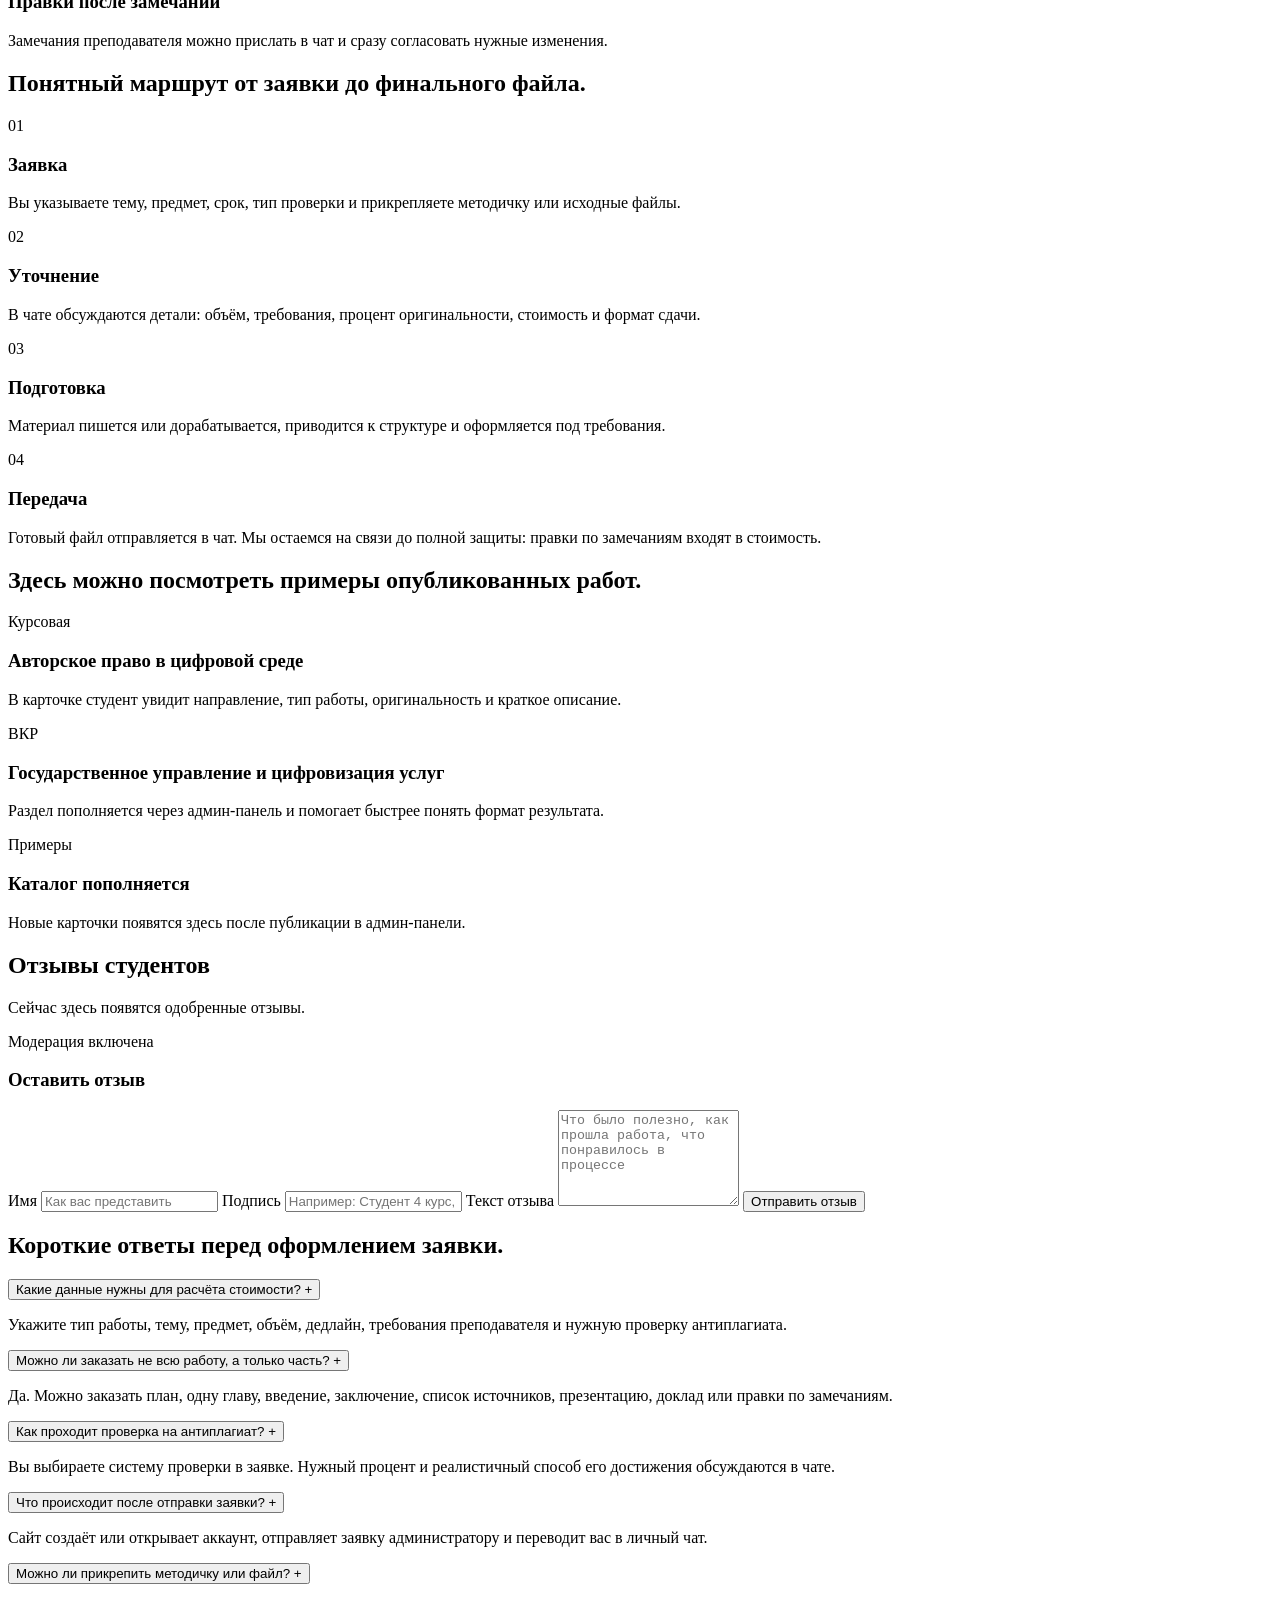
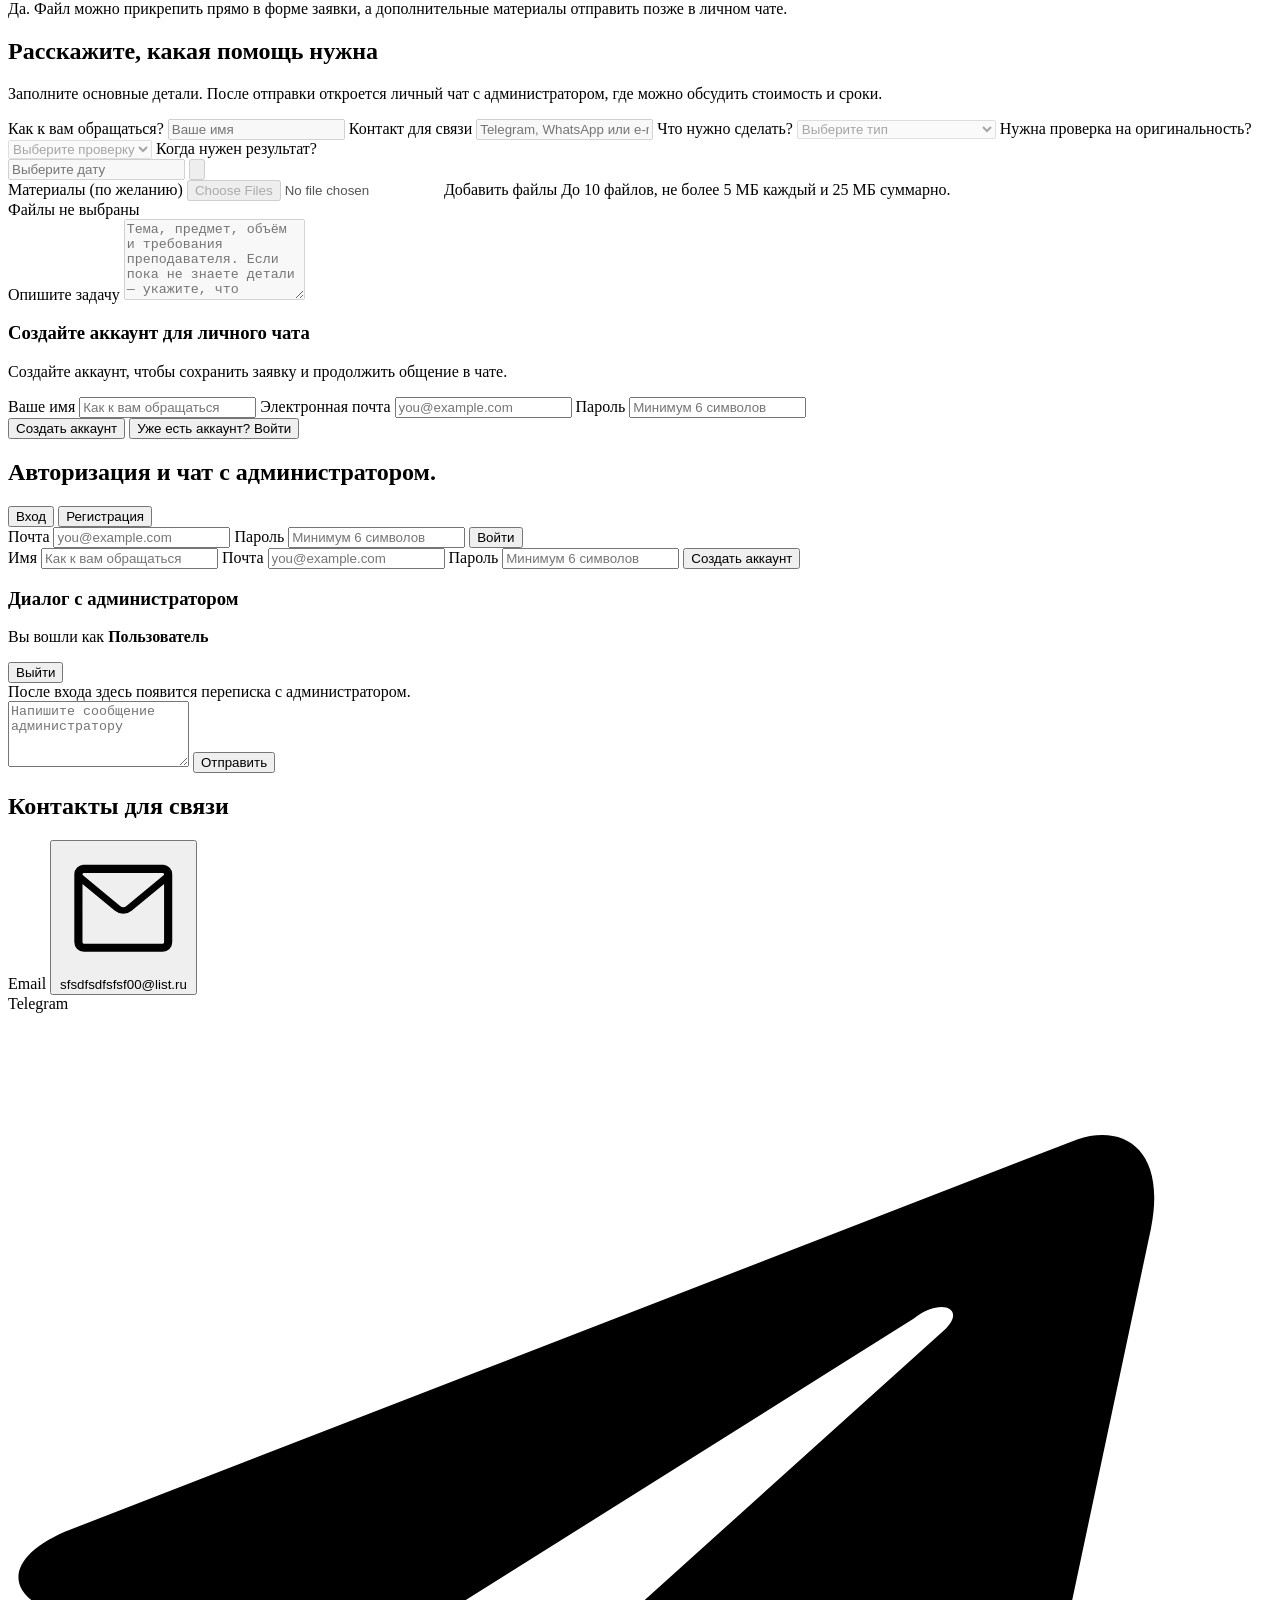
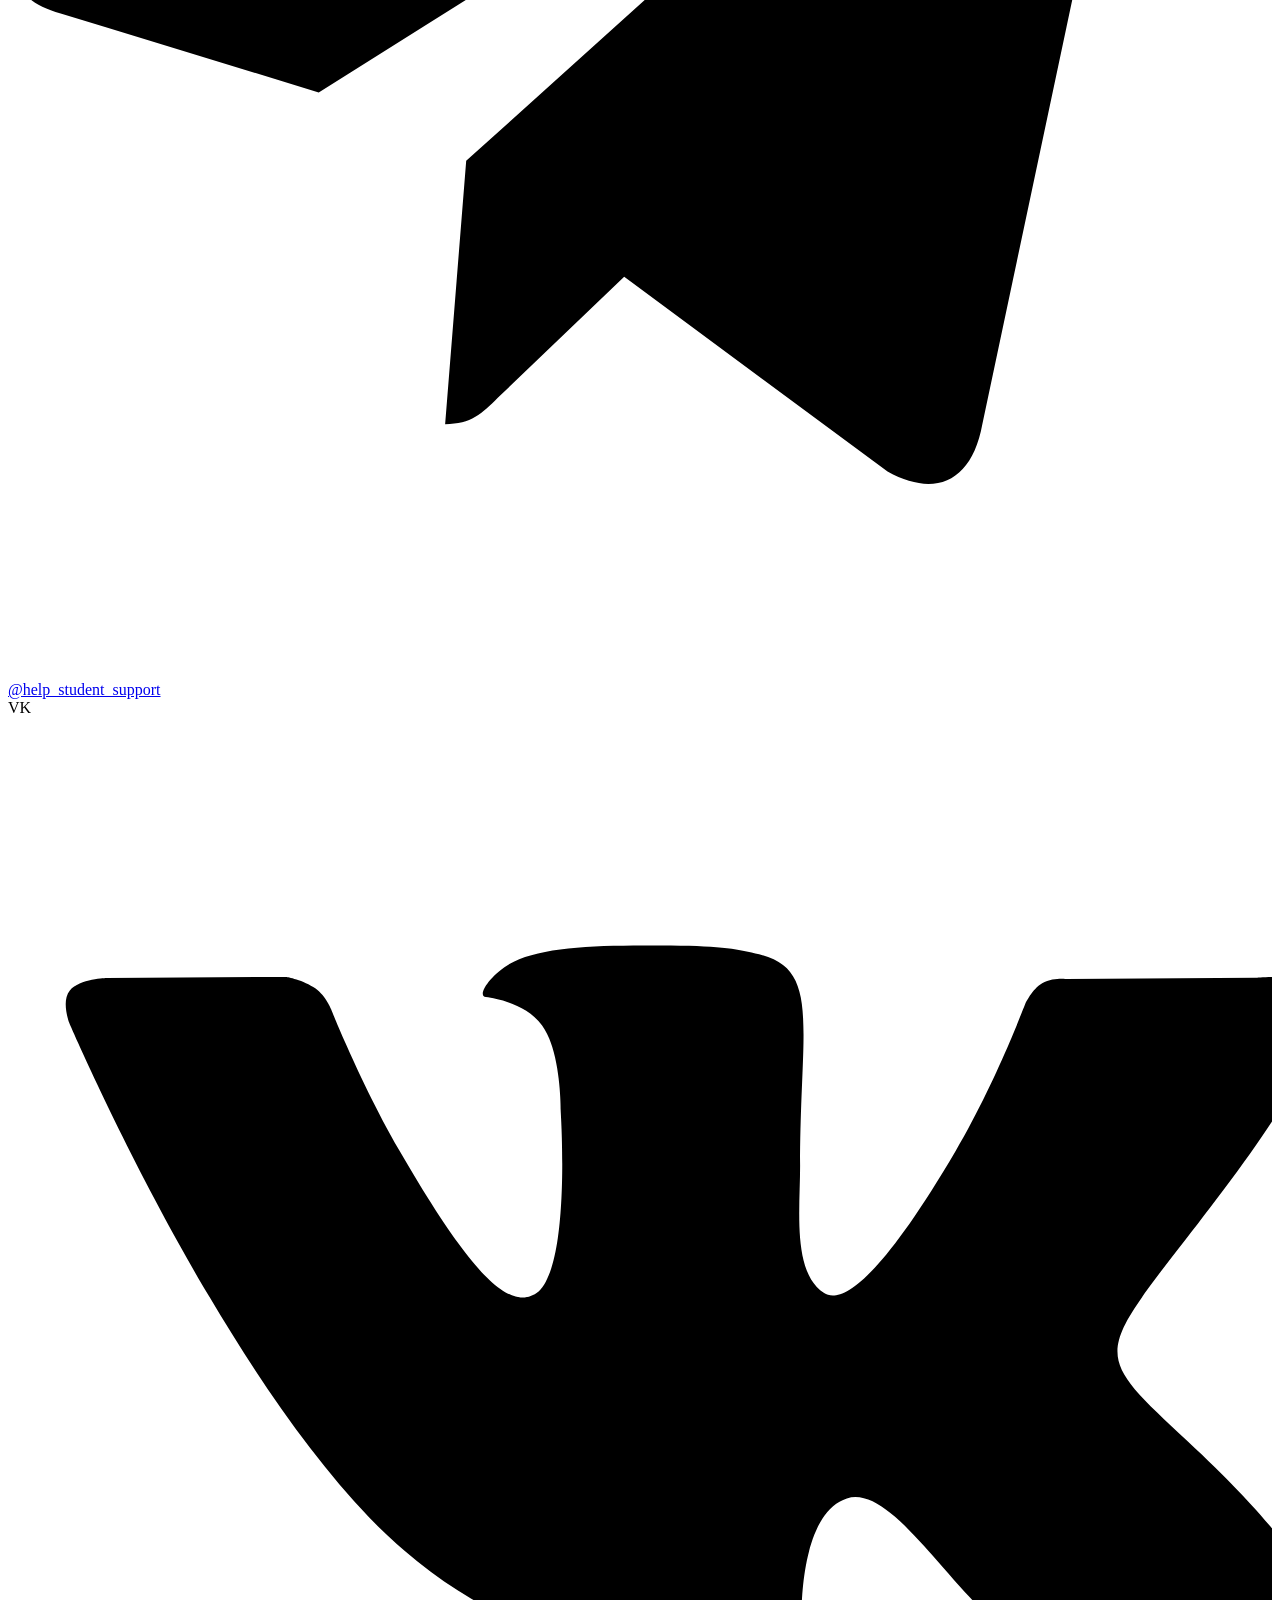
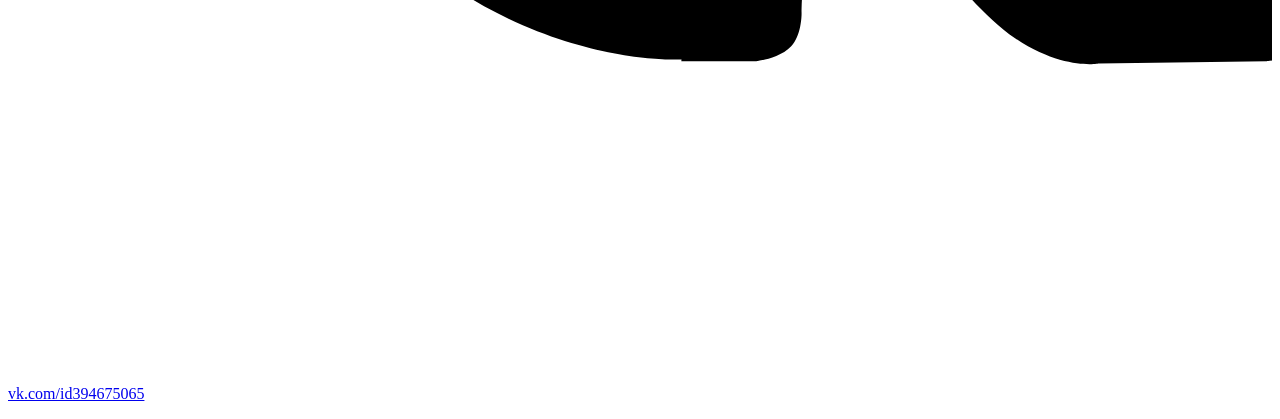
==== commit 4f88fd4d: "Add files via upload" ====
--- a/static/index.html
+++ b/static/index.html
@@ -411,7 +411,24 @@
             </label>
             <label>
               Когда нужен результат?
-              <input type="date" name="deadline" required disabled>
+              <div class="request-date-picker" id="request-date-picker">
+                <div class="request-date-control">
+                  <input id="deadline-display" type="text" placeholder="Выберите дату" aria-label="Выбранный срок" aria-haspopup="dialog" aria-expanded="false" readonly required disabled>
+                  <input id="deadline-value" type="hidden" name="deadline" disabled>
+                  <button id="deadline-open" class="request-date-open" type="button" aria-label="Открыть календарь" aria-haspopup="dialog" aria-expanded="false" disabled>
+                    <svg viewBox="0 0 24 24" aria-hidden="true"><path d="M7 2v2H5a2 2 0 0 0-2 2v13a2 2 0 0 0 2 2h14a2 2 0 0 0 2-2V6a2 2 0 0 0-2-2h-2V2h-2v2H9V2H7Zm12 17H5V9h14v10ZM5 7V6h2v1h2V6h6v1h2V6h2v1H5Z"/></svg>
+                  </button>
+                </div>
+                <div class="request-calendar-popover" id="request-calendar-popover" role="dialog" aria-label="Выбор даты дедлайна" hidden>
+                  <div class="request-calendar-head">
+                    <button class="request-calendar-nav" id="request-calendar-prev" type="button" aria-label="Предыдущий месяц">‹</button>
+                    <strong id="request-calendar-month"></strong>
+                    <button class="request-calendar-nav" id="request-calendar-next" type="button" aria-label="Следующий месяц">›</button>
+                  </div>
+                  <div class="request-calendar-weekdays" aria-hidden="true"><span>Пн</span><span>Вт</span><span>Ср</span><span>Чт</span><span>Пт</span><span>Сб</span><span>Вс</span></div>
+                  <div class="request-calendar-days" id="request-calendar-days"></div>
+                </div>
+              </div>
             </label>
             <label class="request-file-field">
               Материалы (по желанию)
